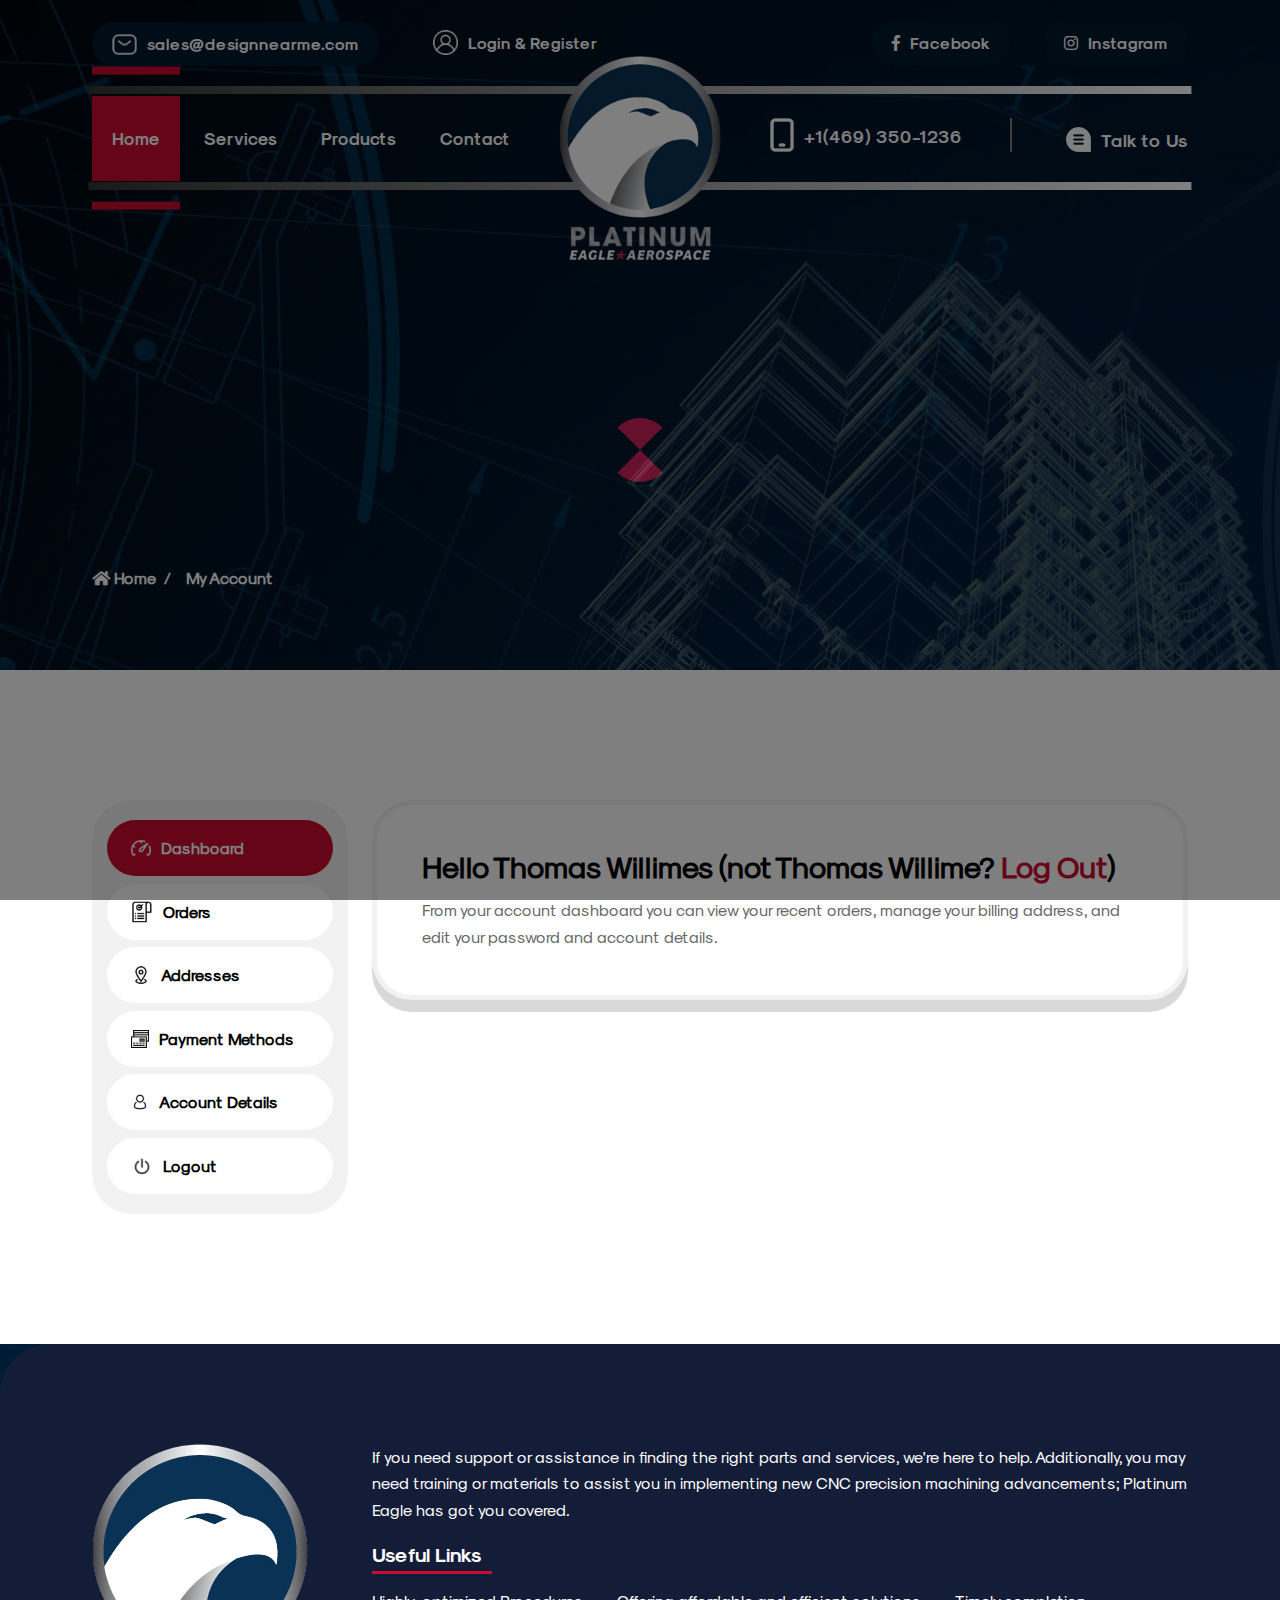
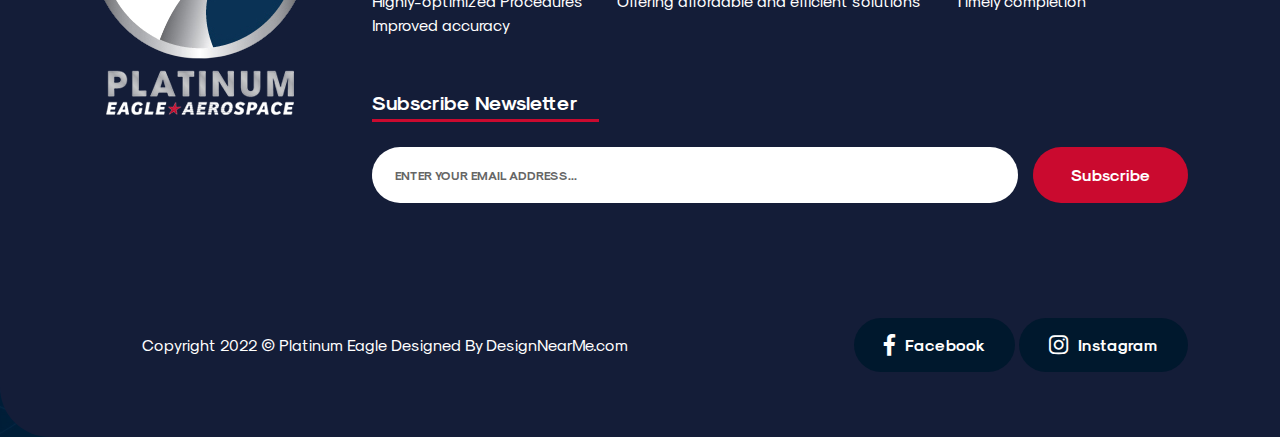
==== account.html @ 2a381a74 "account page done" ====
<!DOCTYPE html>
<html lang="en">
<head>

	<meta charset="utf-8">
	<meta name="viewport" content="width=device-width, initial-scale=1">
	<link rel="shortcut icon" type="image/x-icon" href="assets/img/favicon.jpg">
	<!-- Title  -->
	<title>My Account</title>
	
	<!-- ALL CSS FILE HERE -->
	<link rel="stylesheet" href="assets/css/bootstrap.min.css">
	<link rel="stylesheet" href="assets/css/slick.css">
	<link rel="stylesheet" href="assets/css/font-awesome.min.css">
	<link rel="stylesheet" href="assets/css/nice-select.css">
	<link rel="stylesheet" href="assets/css/magnific-popup.css">
	<link rel="stylesheet" href="assets/css/preloader.css">
	<link rel="stylesheet" href="assets/css/spacing.css">
	<link rel="stylesheet" href="assets/css/style.css">
	<link rel="stylesheet" href="assets/css/responsive.css">

</head>
<body>

	<!-- PRELOADER -->
    <div class="preloader">
        <div class="lds-hourglass"></div>
    </div>
	<!-- PRELOADER END -->
 
	<!-- HEADER  -->
	<header class="header-area">

		<div class="header-top d-none d-lg-block">
			<div class="container">
				<div class="row align-items-center">
					<div class="col-lg-7">
						<div class="login-info">
							<a href="mailto:sales@designnearme.com"><img src="assets/img/icons/mail.png" alt=""> sales@designnearme.com</a>
							<a href="#" class="login-transparent"><img src="assets/img/icons/login.png" alt=""> Login & Register</a>
						</div>
					</div>
					<div class="col-lg-5">
						<div class="login-info text-end">
							<a href="#"><i class="fab fa-facebook-f"></i> Facebook</a>
							<a href="#"><i class="fab fa-instagram"></i> Instagram</a>
						</div>
					</div>
				</div>
			</div>
		</div>

		<div class="main-header">
			<div class="container">
				<div class="row align-items-center">
					<div class="col-lg-5 d-none d-lg-block">
						<div class="mainmenu">
							<ul>
								<li><a class="active" href="#">Home</a></li>
								<li><a href="#">Services</a></li>
								<li><a href="#">Products</a></li>
								<li><a href="#">Contact</a></li>
							</ul>
						</div>
					</div>
					<div class="col-lg-2">
						<div class="site-logo text-start text-lg-center">
							<a href="index.html"><img src="assets/img/logo/logo.png" alt=""></a>
						</div>
						<div class="navbar-toggle nav-bars">
							<div class="bar1"></div>
							<div class="bar2"></div>
							<div class="bar3"></div>
						</div>

						<!-- Sitebar-menu -->
						<div class="sidebar-menu-wrapper">
							
							<div class="sidebar-menu">
								<ul>
									<li><a href="#">Home</a></li>
									<li><a href="#">Services</a></li>
									<li><a href="#">Products</a></li>
									<li><a href="#">Contact</a></li>
								</ul>
								<div class="fint-btn mt-30">
									<a href="#">Login & Register</a>
									<a href="#">Talk to Us</a>
								</div>
							</div>
							<div class="sidebar-address">
								<div class="sidebar-social-link">
									<a href="#"><i class="fab fa-facebook-f"></i></a>
									<a href="#"><i class="fab fa-instagram"></i></a>
								</div>
								<div class="sidebar-copyright">
									Copyright 2022 © Platinum Eagle <a href="#">Created by DesignNearMe.com</a>
								</div>
							</div>
						</div>

					</div>
					<div class="col-lg-5 d-none d-lg-block">
						<div class="header-btn text-end">
							<a href="tel:+1(469) 350-1236"><img src="assets/img/icons/phone.png" alt=""> +1(469) 350-1236</a>
							<a href="#"><img src="assets/img/icons/chat.png" alt=""> Talk to Us</a>
						</div>
					</div>
				</div>
			</div>
		</div>

	</header>
	<!-- HEADER end -->

	<main class="main">

		<!-- PAGE TITLE  -->
		<section class="page-title-area bg-attachment position-relative d-flex align-items-end" style="background-image: url('./assets/img/page-title/bg.jpg');">
			<div class="section-overlay"></div>
			<div class="container">
				<div class="row align-items-center">
					<div class="col-md-6 col-lg-5">
						<div class="section-content white-content mb-80">
							<h2 class="mb-20 d-none">Thank You</h2>
							<div class="breadcrumb-wrapp d-flex align-items-center content-white fz-20 font-bold">
								<a href="#"><i class="fas fa-home"></i> Home</a>
								<a href="#">My Account</a>
							</div>
						</div>
					</div>
				</div>
			</div>
		</section>
		<!-- PAGE TITLE end -->

		<!-- ACCOUNT-AREA  -->
		<section class="account-area pt-130 pb-130 pt-md-80 pb-md-80 pt-xs-60 pb-xs-60">
			<div class="container">
				<div class="row">
					<div class="col-xl-3 col-lg-4">
						<div class="account-tab-links d-flex flex-column">
							<div class="account-tab-link active">
								<img src="./assets/img/icons/my-account/dashboard.svg"> Dashboard
							</div>
							<div class="account-tab-link">
								<img src="./assets/img/icons/my-account/order.svg"> Orders
							</div>
							<div class="account-tab-link">
								<img src="./assets/img/icons/my-account/location.svg"> Addresses</div>
							<div class="account-tab-link">
								<img src="./assets/img/icons/my-account/credit-card.svg"> Payment Methods
							</div>
							<div class="account-tab-link">
								<img src="./assets/img/icons/my-account/user.svg"> Account Details
							</div>
							<div class="account-tab-link">
								<img src="./assets/img/icons/my-account/power.svg"> Logout
							</div>
						</div>
					</div>
					<div class="col-xl-9 col-lg-8">
						<div class="account-tabs border-shape position-relative mt-xs-30 mt-md-30">

							<!-- Dashboard  -->
							<div class="account-tab active">
								<div class="account-dashboard">
									<h3 class="font-regular">Hello Thomas Willimes (not Thomas Willime? <a href="#" class="font-bold text-theme">Log Out</a>)</h3>
									<p>From your account dashboard you can view your recent orders, manage your billing address, and edit your password and account details.</p>
								</div>
							</div>

							<!-- Order  -->
							<div class="account-tab">
								<div class="account-order">
									<table>
										<thead>
											<tr>
												<th>Order</th>
												<th>Date</th>
												<th>Status</th>
												<th>Total</th>
											</tr>
										</thead>
										<tbody>

											<!-- single item  -->
											<tr>
												<td>#8154</td>
												<td>December 23, 2023</td>
												<td style="color: #94CF58; text-decoration: underline">Completed</td>
												<td class="d-flex flex-column flex-md-row justify-content-end justify-content-md-between ">
													<span>$100,00 for 1 item</span>
													<div class="order-action mt-xs-10">
														<a href="#">View</a>
													</div>
												</td>
											</tr>
											<!-- single item  -->
											<tr>
												<td>#8154</td>
												<td>December 23, 2023</td>
												<td style="color: #94CF58; text-decoration: underline">Completed</td>
												<td class="d-flex flex-column flex-md-row justify-content-end justify-content-md-between ">
													<span>$100,00 for 1 item</span>
													<div class="order-action mt-xs-10">
														<a href="#">View</a>
													</div>
												</td>
											</tr>

											<!-- single item  -->
											<tr>
												<td>#8154</td>
												<td>December 23, 2023</td>
												<td style="color: #CA0A2F; text-decoration: underline">Failed</td>
												<td class="d-flex flex-column flex-md-row justify-content-end justify-content-md-between ">
													<span>$100,00 for 1 item</span>
													<div class="order-action mt-xs-10">
														<a href="#">Pay</a>
														<a href="#">View</a>
														<a href="#">Cancel</a>
													</div>
												</td>
											</tr>

											<!-- single item  -->
											<tr>
												<td>#8154</td>
												<td>December 23, 2023</td>
												<td style="color: #94CF58; text-decoration: underline">Completed</td>
												<td class="d-flex flex-column flex-md-row justify-content-end justify-content-md-between ">
													<span>$100,00 for 1 item</span>
													<div class="order-action mt-xs-10">
														<a href="#">View</a>
													</div>
												</td>
											</tr>

											<!-- single item  -->
											<tr>
												<td>#8154</td>
												<td>December 23, 2023</td>
												<td style="color: #94CF58; text-decoration: underline">Completed</td>
												<td class="d-flex flex-column flex-md-row justify-content-end justify-content-md-between ">
													<span>$100,00 for 1 item</span>
													<div class="order-action mt-xs-10">
														<a href="#">View</a>
													</div>
												</td>
											</tr>

											<!-- single item  -->
											<tr>
												<td>#8154</td>
												<td>December 23, 2023</td>
												<td style="color: #94CF58; text-decoration: underline">Completed</td>
												<td class="d-flex flex-column flex-md-row justify-content-end justify-content-md-between ">
													<span>$100,00 for 1 item</span>
													<div class="order-action mt-xs-10">
														<a href="#">View</a>
													</div>
												</td>
											</tr>

											<!-- single item  -->
											<tr>
												<td>#8154</td>
												<td>December 23, 2023</td>
												<td style="color: #94CF58; text-decoration: underline">Completed</td>
												<td class="d-flex flex-column flex-md-row justify-content-end justify-content-md-between ">
													<span>$100,00 for 1 item</span>
													<div class="order-action mt-xs-10">
														<a href="#">View</a>
													</div>
												</td>
											</tr>

										</tbody>
									</table>
								</div>
							</div>

							<!-- Address  -->
							<div class="account-tab">
								<p class="mb-20">The following addresses will be used on the checkout pageby default.</p>
								<div class="row">
									<div class="col-md-6">
										<div class="account-address">
											<h4 class="d-flex justify-content-between align-items-center mb-0">
												Billing Address
												<a href="#"><img src="./assets/img/icons/my-account/write.svg"></a>
											</h4>
											<div class="address-input">
												<input type="text" placeholder="Company Name">
												<input type="text" placeholder="Email Address">
												<input type="text" placeholder="Street Name">
												<input type="text" placeholder="City">
												<input type="text" placeholder="Zip Code">
											</div>
										</div>
									</div>
									<div class="col-md-6">
										<div class="account-address mt-xs-20">
											<h4 class="d-flex justify-content-between align-items-center mb-0">
												Shipping Address
												<a href="#"><img src="./assets/img/icons/my-account/write.svg"></a>
											</h4>
											<div class="address-input">
												<input type="text" placeholder="Company Name">
												<input type="text" placeholder="Email Address">
												<input type="text" placeholder="Street Name">
												<input type="text" placeholder="City">
												<input type="text" placeholder="Zip Code">
											</div>
										</div>
									</div>
								</div>
							</div>

							<!-- Payment Method  -->
							<div class="account-tab">
								<div class="account-methods">

									<!-- cart item  -->
									<div class="cart-item d-md-flex justify-content-between align-items-center">
										<div class="cart-left d-flex flex-1">
											<div class="d-flex gap-3">
												<img src="./assets/img/account/visa.png">
												<h5 class="font-regular mb-0">Paypal <span>Visa Ending in 1111</span></h5>
											</div>
											<div class="expired">
												<h5 class="font-regular mb-0">11/12 <span>card expired</span></h5>
											</div>
										</div>
										<div class="cart-right">
											<a href="#" class="cart-btn">Deleted</a>
										</div>
									</div>

									<!-- cart item  -->
									<div class="cart-item d-md-flex justify-content-between align-items-center">
										<div class="cart-left d-flex flex-1">
											<div class="d-flex gap-3">
												<img src="./assets/img/account/paypal.png">
												<h5 class="font-regular mb-0">Paypal <span>Visa Ending in 1111</span></h5>
											</div>
											<div class="expired">
												<h5 class="font-regular mb-0">11/12 <span>card expired</span></h5>
											</div>
										</div>
										<div class="cart-right">
											<a href="#" class="cart-btn cart-default">Make it Default</a>
										</div>
									</div>
									<a href="#" class="cart-btn mt-10">Add Payment Method</a>
								</div>
							</div>

							<!-- Account Details  -->
							<div class="account-tab">
								<div class="account-details">
									<h2 class="fz-40 mb-30 mb-xs-20">Account Details</h2>

									<h4 class="mb-20">Personal Information</h4>
									<div class="row">
										<div class="col-md-6">
											<div class="input-item">
												<label>First Name</label>
												<input type="text">
											</div>
										</div>
										<div class="col-md-6">
											<div class="input-item mt-xs-20">
												<label>Last Name</label>
												<input type="text">
											</div>
										</div>
										<div class="col-md-6">
											<div class="input-item mt-20">
												<label>Email Address</label>
												<input type="email">
											</div>
										</div>
										<div class="col-md-6">
											<div class="input-item mt-20">
												<label>Phone No</label>
												<input type="text">
											</div>
										</div>
									</div>

									<h4 class="mb-20 mt-50 mt-xs-30">Password Change</h4>
									<div class="input-item">
										<label>Current password (leave blank to leave unchanged)</label>
										<input type="password">
									</div>
									<div class="row">
										<div class="col-md-6">
											<div class="input-item mt-20">
												<label>New password (leave blank to leave unchanged)</label>
												<input type="password">
											</div>
										</div>
										<div class="col-md-6">
											<div class="input-item mt-20">
												<label>Confirm password</label>
												<input type="password">
											</div>
										</div>
									</div>

									<button class="cart-btn mt-30" type="submit">Save Change</button>

								</div>
							</div>

							<!-- Logout  -->
							<div class="account-tab">
								<div class="account-logout">
									Logout
								</div>
							</div>
						</div>
					</div>
				</div>
			</div>
		</section>
		<!-- ACCOUNT-AREA end -->

	</main>

	<!-- FOOTER  -->
	<footer class="footer bg-attachment p-relative pb-50" style="background-image: url('assets/img/footer/bg.jpg');">
		<div class="container">
			<div class="row pt-100 pb-100 pt-xs-60 pb-xs-60 pt-md-60 pb-md-60">
				<div class="col-md-3">
					<div class="footer-logo mb-xs-30 text-center text-md-start">
						<a href="index.html"><img src="assets/img/logo/logo.png" alt=""></a>
					</div>
				</div>
				<div class="col-md-9">
					<div class="footer-content text-center text-md-start">
						<p>If you need support or assistance in finding the right parts and services, we're here to help. Additionally, you may need training or materials to assist you in implementing new CNC precision machining advancements; Platinum Eagle has got you covered.</p>

						<h4 class="mb-20">Useful Links</h4>
						<ul class="mb-50 mb-xs-30 mb-md-30">
							<li><a href="#">Highly-optimized Procedures</a></li>
							<li><a href="#">Offering affordable and efficient solutions</a></li>
							<li><a href="#">Timely completion</a></li>
							<li><a href="#">Improved accuracy</a></li>
						</ul>

						<h4 class="mb-30">Subscribe Newsletter</h4>
						<div class="footer-newsletter">
							<input type="email" placeholder="Enter Your Email Address...">
							<button type="submit">Subscribe</button>
						</div>

					</div>
				</div>
			</div>

			<div class="row">
				<div class="col-md-12">
					<div class="footer-copyright p-relative d-flex align-items-center justify-content-between text-center text-md-start">
						<div class="copyright">Copyright 2022 © Platinum Eagle Designed By <a href="#">DesignNearMe.com</a></div>
						<div class="social-links">
							<a href="#"><i class="fab fa-facebook-f"></i> Facebook</a>
							<a href="#"><i class="fab fa-instagram"></i> Instagram</a>
						</div>
					</div>
				</div>
			</div>
		</div>
	</footer>
	<!-- FOOTER end -->


	<!-- ALL JQUERY FILE HERE -->
	<script src="assets/js/jquery-1.12.4.min.js"></script>
	<script src="assets/js/popper.min.js"></script>
	<script src="assets/js/bootstrap.min.js"></script>
	<script src="assets/js/slick.min.js"></script>
	<script src="assets/js/magnific-popup.min.js"></script>
	<script src="assets/js/nice-select.min.js"></script>
	<script src="assets/js/skrollr.min.js"></script>
	<script src="assets/js/main.js"></script>

</body>
</html>
---- assets/css/nice-select.css ----
.nice-select {
  -webkit-tap-highlight-color: transparent;
  background-color: #fff;
  border-radius: 5px;
  border: solid 1px #e8e8e8;
  box-sizing: border-box;
  clear: both;
  cursor: pointer;
  display: block;
  float: left;
  font-family: inherit;
  font-size: 14px;
  font-weight: normal;
  height: 42px;
  line-height: 40px;
  outline: none;
  padding-left: 18px;
  padding-right: 30px;
  position: relative;
  text-align: left !important;
  -webkit-transition: all 0.2s ease-in-out;
  transition: all 0.2s ease-in-out;
  -webkit-user-select: none;
     -moz-user-select: none;
      -ms-user-select: none;
          user-select: none;
  white-space: nowrap;
  width: auto; }
  .nice-select:hover {
    border-color: #dbdbdb; }
  .nice-select:active, .nice-select.open, .nice-select:focus {
    border-color: #999; }
  .nice-select:after {
    border-bottom: 2px solid #999;
    border-right: 2px solid #999;
    content: '';
    display: block;
    height: 5px;
    margin-top: -4px;
    pointer-events: none;
    position: absolute;
    right: 12px;
    top: 50%;
    -webkit-transform-origin: 66% 66%;
        -ms-transform-origin: 66% 66%;
            transform-origin: 66% 66%;
    -webkit-transform: rotate(45deg);
        -ms-transform: rotate(45deg);
            transform: rotate(45deg);
    -webkit-transition: all 0.15s ease-in-out;
    transition: all 0.15s ease-in-out;
    width: 5px; }
  .nice-select.open:after {
    -webkit-transform: rotate(-135deg);
        -ms-transform: rotate(-135deg);
            transform: rotate(-135deg); }
  .nice-select.open .list {
    opacity: 1;
    pointer-events: auto;
    -webkit-transform: scale(1) translateY(0);
        -ms-transform: scale(1) translateY(0);
            transform: scale(1) translateY(0); }
  .nice-select.disabled {
    border-color: #ededed;
    color: #999;
    pointer-events: none; }
    .nice-select.disabled:after {
      border-color: #cccccc; }
  .nice-select.wide {
    width: 100%; }
    .nice-select.wide .list {
      left: 0 !important;
      right: 0 !important; }
  .nice-select.right {
    float: right; }
    .nice-select.right .list {
      left: auto;
      right: 0; }
  .nice-select.small {
    font-size: 12px;
    height: 36px;
    line-height: 34px; }
    .nice-select.small:after {
      height: 4px;
      width: 4px; }
    .nice-select.small .option {
      line-height: 34px;
      min-height: 34px; }
  .nice-select .list {
    background-color: #fff;
    border-radius: 5px;
    box-shadow: 0 0 0 1px rgba(68, 68, 68, 0.11);
    box-sizing: border-box;
    margin-top: 4px;
    opacity: 0;
    overflow: hidden;
    padding: 0;
    pointer-events: none;
    position: absolute;
    top: 100%;
    left: 0;
    -webkit-transform-origin: 50% 0;
        -ms-transform-origin: 50% 0;
            transform-origin: 50% 0;
    -webkit-transform: scale(0.75) translateY(-21px);
        -ms-transform: scale(0.75) translateY(-21px);
            transform: scale(0.75) translateY(-21px);
    -webkit-transition: all 0.2s cubic-bezier(0.5, 0, 0, 1.25), opacity 0.15s ease-out;
    transition: all 0.2s cubic-bezier(0.5, 0, 0, 1.25), opacity 0.15s ease-out;
    z-index: 9; }
    .nice-select .list:hover .option:not(:hover) {
      background-color: transparent !important; }
  .nice-select .option {
    cursor: pointer;
    font-weight: 400;
    line-height: 40px;
    list-style: none;
    min-height: 40px;
    outline: none;
    padding-left: 18px;
    padding-right: 29px;
    text-align: left;
    -webkit-transition: all 0.2s;
    transition: all 0.2s; }
    .nice-select .option:hover, .nice-select .option.focus, .nice-select .option.selected.focus {
      background-color: #f6f6f6; }
    .nice-select .option.selected {
      font-weight: bold; }
    .nice-select .option.disabled {
      background-color: transparent;
      color: #999;
      cursor: default; }

.no-csspointerevents .nice-select .list {
  display: none; }

.no-csspointerevents .nice-select.open .list {
  display: block; }
---- assets/css/preloader.css ----
.preloader {
    position: fixed;
    width: 100%;
    height: 100%;
    background: #000000;
    display: flex;
    align-items: center;
    justify-content: center;
    z-index: 999999;
}
.lds-hourglass {
    display: inline-block;
    position: relative;
    width: 80px;
    height: 80px;
}
.lds-hourglass:after {
    content: " ";
    display: block;
    border-radius: 50%;
    width: 0;
    height: 0;
    margin: 8px;
    box-sizing: border-box;
    border: 32px solid var(--theme-color);
    border-color: var(--theme-color) transparent var(--theme-color) transparent;
    animation: lds-hourglass 1.2s infinite;
}
@keyframes lds-hourglass {
    0% {
        transform: rotate(0);
        animation-timing-function: cubic-bezier(0.55, 0.055, 0.675, 0.19);
    }
    50% {
        transform: rotate(900deg);
        animation-timing-function: cubic-bezier(0.215, 0.61, 0.355, 1);
    }
    100% {
        transform: rotate(1800deg);
    }
}
---- assets/css/spacing.css ----
.mt-5 {margin-top: 5px;}.mt-10 {margin-top: 10px;}.mt-15 {margin-top: 15px;}.mt-20 {margin-top: 20px;}.mt-25 {margin-top: 25px;}.mt-30 {margin-top: 30px;}.mt-35 {margin-top: 35px;}.mt-40 {margin-top: 40px;}.mt-45 {margin-top: 45px;}.mt-50 {margin-top: 50px;}.mt-55 {margin-top: 55px;}.mt-60 {margin-top: 60px;}.mt-65 {margin-top: 65px;}.mt-70 {margin-top: 70px;}.mt-75 {margin-top: 75px;}.mt-80 {margin-top: 80px;}.mt-85 {margin-top: 85px;}.mt-90 {margin-top: 90px;}.mt-95 {margin-top: 95px;}.mt-100 {margin-top: 100px;}.mt-105 {margin-top: 105px;}.mt-110 {margin-top: 110px;}.mt-115 {margin-top: 115px;}.mt-120 {margin-top: 120px;}.mt-125 {margin-top: 125px;}.mt-130 {margin-top: 130px;}.mt-135 {margin-top: 135px;}.mt-140 {margin-top: 140px;}.mt-145 {margin-top: 145px;}.mt-150 {margin-top: 150px;}.mt-155 {margin-top: 155px;}.mt-160 {margin-top: 160px;}.mt-165 {margin-top: 165px;}.mt-170 {margin-top: 170px;}.mt-175 {margin-top: 175px;}.mt-180 {margin-top: 180px;}.mt-185 {margin-top: 185px;}.mt-190 {margin-top: 190px;}.mt-195 {margin-top: 195px;}.mt-200 {margin-top: 200px;}.mt--10 {margin-top: -10px;}.mt--20 {margin-top: -20px;}.mt--30 {margin-top: -30px;}.mt--40 {margin-top: -40px;}.mt--50 {margin-top: -50px;}.mt--60 {margin-top: -60px;}.mt--70 {margin-top: -70px;}.mt--80 {margin-top: -80px;}.mt--90 {margin-top: -90px;}.mt--100 {margin-top: -100px;}.mt--110 {margin-top: -110px;}.mt--120 {margin-top: -120px;}.mt--130 {margin-top: -130px;}.mt--140 {margin-top: -140px;}.mt--150 {margin-top: -150px;}.mt--160 {margin-top: -160px;}.mt--170 {margin-top: -170px;}.mt--180 {margin-top: -180px;}.mt--190 {margin-top: -190px;}.mt--200 {margin-top: -200px;}.mb-5 {margin-bottom: 5px;}.mb-10 {margin-bottom: 10px;}.mb-15 {margin-bottom: 15px;}.mb-20 {margin-bottom: 20px;}.mb-25 {margin-bottom: 25px;}.mb-30 {margin-bottom: 30px;}.mb-35 {margin-bottom: 35px;}.mb-40 {margin-bottom: 40px;}.mb-45 {margin-bottom: 45px;}.mb-50 {margin-bottom: 50px;}.mb-55 {margin-bottom: 55px;}.mb-60 {margin-bottom: 60px;}.mb-65 {margin-bottom: 65px;}.mb-70 {margin-bottom: 70px;}.mb-75 {margin-bottom: 75px;}.mb-80 {margin-bottom: 80px;}.mb-85 {margin-bottom: 85px;}.mb-90 {margin-bottom: 90px;}.mb-95 {margin-bottom: 95px;}.mb-100 {margin-bottom: 100px;}.mb-105 {margin-bottom: 105px;}.mb-110 {margin-bottom: 110px;}.mb-115 {margin-bottom: 115px;}.mb-120 {margin-bottom: 120px;}.mb-125 {margin-bottom: 125px;}.mb-130 {margin-bottom: 130px;}.mb-135 {margin-bottom: 135px;}.mb-140 {margin-bottom: 140px;}.mb-145 {margin-bottom: 145px;}.mb-150 {margin-bottom: 150px;}.mb-155 {margin-bottom: 155px;}.mb-160 {margin-bottom: 160px;}.mb-165 {margin-bottom: 165px;}.mb-170 {margin-bottom: 170px;}.mb-175 {margin-bottom: 175px;}.mb-180 {margin-bottom: 180px;}.mb-185 {margin-bottom: 185px;}.mb-190 {margin-bottom: 190px;}.mb-195 {margin-bottom: 195px;}.mb-200 {margin-bottom: 200px;}.mb--10 {margin-bottom: -10px;}.mb--20 {margin-bottom: -20px;}.mb--30 {margin-bottom: -30px;}.mb--40 {margin-bottom: -40px;}.mb--50 {margin-bottom: -50px;}.mb--60 {margin-bottom: -60px;}.mb--70 {margin-bottom: -70px;}.mb--80 {margin-bottom: -80px;}.mb--90 {margin-bottom: -90px;}.mb--100 {margin-bottom: -100px;}.mb--110 {margin-bottom: -110px;}.mb--120 {margin-bottom: -120px;}.mb--130 {margin-bottom: -130px;}.mb--140 {margin-bottom: -140px;}.mb--150 {margin-bottom: -150px;}.mb--160 {margin-bottom: -160px;}.mb--170 {margin-bottom: -170px;}.mb--180 {margin-bottom: -180px;}.mb--190 {margin-bottom: -190px;}.mb--200 {margin-bottom: -200px;}.ml-10 {margin-left: 10px;}.ml-20 {margin-left: 20px;}.ml-30 {margin-left: 30px;}.ml-40 {margin-left: 40px;}.ml-50 {margin-left: 50px;}.ml-60 {margin-left: 60px;}.ml-70 {margin-left: 70px;}.ml-80 {margin-left: 80px;}.ml-90 {margin-left: 90px;}.ml-100 {margin-left: 100px;}.ml-110 {margin-left: 110px;}.ml-120 {margin-left: 120px;}.ml-130 {margin-left: 130px;}.ml-140 {margin-left: 140px;}.ml-150 {margin-left: 150px;}.ml-160 {margin-left: 160px;}.ml-170 {margin-left: 170px;}.ml-180 {margin-left: 180px;}.ml-190 {margin-left: 190px;}.ml-200 {margin-left: 200px;}.mr-10 {margin-right: 10px;}.mr-20 {margin-right: 20px;}.mr-30 {margin-right: 30px;}.mr-40 {margin-right: 40px;}.mr-50 {margin-right: 50px;}.mr-60 {margin-right: 60px;}.mr-70 {margin-right: 70px;}.mr-80 {margin-right: 80px;}.mr-90 {margin-right: 90px;}.mr-100 {margin-right: 100px;}.mr-110 {margin-right: 110px;}.mr-120 {margin-right: 120px;}.mr-130 {margin-right: 130px;}.mr-140 {margin-right: 140px;}.mr-150 {margin-right: 150px;}.mr-160 {margin-right: 160px;}.mr-170 {margin-right: 170px;}.mr-180 {margin-right: 180px;}.mr-190 {margin-right: 190px;}.mr-200 {margin-right: 200px;}@media (min-width: 992px) and (max-width: 1200px) {.mt-lg-10 {margin-top: 10px;}.mt-lg-20 {margin-top: 20px;}.mt-lg-30 {margin-top: 30px;}.mt-lg-40 {margin-top: 40px;}.mt-lg-50 {margin-top: 50px;}.mt-lg-60 {margin-top: 60px;}.mt-lg-70 {margin-top: 70px;}.mt-lg-80 {margin-top: 80px;}.mt-lg-90 {margin-top: 90px;}.mt-lg-100 {margin-top: 100px;}.mt-lg-110 {margin-top: 110px;}.mt-lg-120 {margin-top: 120px;}.mt-lg-130 {margin-top: 130px;}.mt-lg-140 {margin-top: 140px;}.mt-lg-150 {margin-top: 150px;}.mt-lg-160 {margin-top: 160px;}.mt-lg-170 {margin-top: 170px;}.mt-lg-180 {margin-top: 180px;}.mt-lg-190 {margin-top: 190px;}.mt-lg-200 {margin-top: 200px;}.mb-lg-10 {margin-bottom: 10px;}.mb-lg-20 {margin-bottom: 20px;}.mb-lg-30 {margin-bottom: 30px;}.mb-lg-40 {margin-bottom: 40px;}.mb-lg-50 {margin-bottom: 50px;}.mb-lg-60 {margin-bottom: 60px;}.mb-lg-70 {margin-bottom: 70px;}.mb-lg-80 {margin-bottom: 80px;}.mb-lg-90 {margin-bottom: 90px;}.mb-lg-100 {margin-bottom: 100px;}.mb-lg-110 {margin-bottom: 110px;}.mb-lg-120 {margin-bottom: 120px;}.mb-lg-130 {margin-bottom: 130px;}.mb-lg-140 {margin-bottom: 140px;}.mb-lg-150 {margin-bottom: 150px;}.mb-lg-160 {margin-bottom: 160px;}.mb-lg-170 {margin-bottom: 170px;}.mb-lg-180 {margin-bottom: 180px;}.mb-lg-190 {margin-bottom: 190px;}.mb-lg-200 {margin-bottom: 200px;}.ml-lg-10 {margin-left: 10px;}.ml-lg-20 {margin-left: 20px;}.ml-lg-30 {margin-left: 30px;}.ml-lg-40 {margin-left: 40px;}.ml-lg-50 {margin-left: 50px;}.ml-lg-60 {margin-left: 60px;}.ml-lg-70 {margin-left: 70px;}.ml-lg-80 {margin-left: 80px;}.ml-lg-90 {margin-left: 90px;}.ml-lg-100 {margin-left: 100px;}.ml-lg-110 {margin-left: 110px;}.ml-lg-120 {margin-left: 120px;}.ml-lg-130 {margin-left: 130px;}.ml-lg-140 {margin-left: 140px;}.ml-lg-150 {margin-left: 150px;}.ml-lg-160 {margin-left: 160px;}.ml-lg-170 {margin-left: 170px;}.ml-lg-180 {margin-left: 180px;}.ml-lg-190 {margin-left: 190px;}.ml-lg-200 {margin-left: 200px;}.mr-lg-10 {margin-right: 10px;}.mr-lg-20 {margin-right: 20px;}.mr-lg-30 {margin-right: 30px;}.mr-lg-40 {margin-right: 40px;}.mr-lg-50 {margin-right: 50px;}.mr-lg-60 {margin-right: 60px;}.mr-lg-70 {margin-right: 70px;}.mr-lg-80 {margin-right: 80px;}.mr-lg-90 {margin-right: 90px;}.mr-lg-100 {margin-right: 100px;}.mr-lg-110 {margin-right: 110px;}.mr-lg-120 {margin-right: 120px;}.mr-lg-130 {margin-right: 130px;}.mr-lg-140 {margin-right: 140px;}.mr-lg-150 {margin-right: 150px;}.mr-lg-160 {margin-right: 160px;}.mr-lg-170 {margin-right: 170px;}.mr-lg-180 {margin-right: 180px;}.mr-lg-190 {margin-right: 190px;}.mr-lg-200 {margin-right: 200px;}.mt-lg--10 {margin-top: -10px;}.mt-lg--20 {margin-top: -20px;}.mt-lg--30 {margin-top: -30px;}.mt-lg--40 {margin-top: -40px;}.mt-lg--50 {margin-top: -50px;}.mt-lg--60 {margin-top: -60px;}.mt-lg--70 {margin-top: -70px;}.mt-lg--80 {margin-top: -80px;}.mt-lg--90 {margin-top: -90px;}.mt-lg--100 {margin-top: -100px;}.mt-lg--110 {margin-top: -110px;}.mt-lg--120 {margin-top: -120px;}.mt-lg--130 {margin-top: -130px;}.mt-lg--140 {margin-top: -140px;}.mt-lg--150 {margin-top: -150px;}.mt-lg--160 {margin-top: -160px;}.mt-lg--170 {margin-top: -170px;}.mt-lg--180 {margin-top: -180px;}.mt-lg--190 {margin-top: -190px;}.mt-lg--200 {margin-top: -200px;}.mb-lg--10 {margin-bottom: -10px;}.mb-lg--20 {margin-bottom: -20px;}.mb-lg--30 {margin-bottom: -30px;}.mb-lg--40 {margin-bottom: -40px;}.mb-lg--50 {margin-bottom: -50px;}.mb-lg--60 {margin-bottom: -60px;}.mb-lg--70 {margin-bottom: -70px;}.mb-lg--80 {margin-bottom: -80px;}.mb-lg--90 {margin-bottom: -90px;}.mb-lg--100 {margin-bottom: -100px;}.mb-lg--110 {margin-bottom: -110px;}.mb-lg--120 {margin-bottom: -120px;}.mb-lg--130 {margin-bottom: -130px;}.mb-lg--140 {margin-bottom: -140px;}.mb-lg--150 {margin-bottom: -150px;}.mb-lg--160 {margin-bottom: -160px;}.mb-lg--170 {margin-bottom: -170px;}.mb-lg--180 {margin-bottom: -180px;}.mb-lg--190 {margin-bottom: -190px;}.mb-lg--200 {margin-bottom: -200px;}}@media (min-width: 768px) and (max-width: 991px) {.mt-md-10 {margin-top: 10px;}.mt-md-20 {margin-top: 20px;}.mt-md-30 {margin-top: 30px;}.mt-md-40 {margin-top: 40px;}.mt-md-50 {margin-top: 50px;}.mt-md-60 {margin-top: 60px;}.mt-md-70 {margin-top: 70px;}.mt-md-80 {margin-top: 80px;}.mt-md-90 {margin-top: 90px;}.mt-md-100 {margin-top: 100px;}.mt-md-110 {margin-top: 110px;}.mt-md-120 {margin-top: 120px;}.mt-md-130 {margin-top: 130px;}.mt-md-140 {margin-top: 140px;}.mt-md-150 {margin-top: 150px;}.mt-md-160 {margin-top: 160px;}.mt-md-170 {margin-top: 170px;}.mt-md-180 {margin-top: 180px;}.mt-md-190 {margin-top: 190px;}.mt-md-200 {margin-top: 200px;}.mb-md-10 {margin-bottom: 10px;}.mb-md-20 {margin-bottom: 20px;}.mb-md-30 {margin-bottom: 30px;}.mb-md-40 {margin-bottom: 40px;}.mb-md-50 {margin-bottom: 50px;}.mb-md-60 {margin-bottom: 60px;}.mb-md-70 {margin-bottom: 70px;}.mb-md-80 {margin-bottom: 80px;}.mb-md-90 {margin-bottom: 90px;}.mb-md-100 {margin-bottom: 100px;}.mb-md-110 {margin-bottom: 110px;}.mb-md-120 {margin-bottom: 120px;}.mb-md-130 {margin-bottom: 130px;}.mb-md-140 {margin-bottom: 140px;}.mb-md-150 {margin-bottom: 150px;}.mb-md-160 {margin-bottom: 160px;}.mb-md-170 {margin-bottom: 170px;}.mb-md-180 {margin-bottom: 180px;}.mb-md-190 {margin-bottom: 190px;}.mb-md-200 {margin-bottom: 200px;}.ml-md-10 {margin-left: 10px;}.ml-md-20 {margin-left: 20px;}.ml-md-30 {margin-left: 30px;}.ml-md-40 {margin-left: 40px;}.ml-md-50 {margin-left: 50px;}.ml-md-60 {margin-left: 60px;}.ml-md-70 {margin-left: 70px;}.ml-md-80 {margin-left: 80px;}.ml-md-90 {margin-left: 90px;}.ml-md-100 {margin-left: 100px;}.ml-md-110 {margin-left: 110px;}.ml-md-120 {margin-left: 120px;}.ml-md-130 {margin-left: 130px;}.ml-md-140 {margin-left: 140px;}.ml-md-150 {margin-left: 150px;}.ml-md-160 {margin-left: 160px;}.ml-md-170 {margin-left: 170px;}.ml-md-180 {margin-left: 180px;}.ml-md-190 {margin-left: 190px;}.ml-md-200 {margin-left: 200px;}.mr-md-10 {margin-right: 10px;}.mr-md-20 {margin-right: 20px;}.mr-md-30 {margin-right: 30px;}.mr-md-40 {margin-right: 40px;}.mr-md-50 {margin-right: 50px;}.mr-md-60 {margin-right: 60px;}.mr-md-70 {margin-right: 70px;}.mr-md-80 {margin-right: 80px;}.mr-md-90 {margin-right: 90px;}.mr-md-100 {margin-right: 100px;}.mr-md-110 {margin-right: 110px;}.mr-md-120 {margin-right: 120px;}.mr-md-130 {margin-right: 130px;}.mr-md-140 {margin-right: 140px;}.mr-md-150 {margin-right: 150px;}.mr-md-160 {margin-right: 160px;}.mr-md-170 {margin-right: 170px;}.mr-md-180 {margin-right: 180px;}.mr-md-190 {margin-right: 190px;}.mr-md-200 {margin-right: 200px;}.mt-md--10 {margin-top: -10px;}.mt-md--20 {margin-top: -20px;}.mt-md--30 {margin-top: -30px;}.mt-md--40 {margin-top: -40px;}.mt-md--50 {margin-top: -50px;}.mt-md--60 {margin-top: -60px;}.mt-md--70 {margin-top: -70px;}.mt-md--80 {margin-top: -80px;}.mt-md--90 {margin-top: -90px;}.mt-md--100 {margin-top: -100px;}.mt-md--110 {margin-top: -110px;}.mt-md--120 {margin-top: -120px;}.mt-md--130 {margin-top: -130px;}.mt-md--140 {margin-top: -140px;}.mt-md--150 {margin-top: -150px;}.mt-md--160 {margin-top: -160px;}.mt-md--170 {margin-top: -170px;}.mt-md--180 {margin-top: -180px;}.mt-md--190 {margin-top: -190px;}.mt-md--200 {margin-top: -200px;}.mb-md--10 {margin-bottom: -10px;}.mb-md--20 {margin-bottom: -20px;}.mb-md--30 {margin-bottom: -30px;}.mb-md--40 {margin-bottom: -40px;}.mb-md--50 {margin-bottom: -50px;}.mb-md--60 {margin-bottom: -60px;}.mb-md--70 {margin-bottom: -70px;}.mb-md--80 {margin-bottom: -80px;}.mb-md--90 {margin-bottom: -90px;}.mb-md--100 {margin-bottom: -100px;}.mb-md--110 {margin-bottom: -110px;}.mb-md--120 {margin-bottom: -120px;}.mb-md--130 {margin-bottom: -130px;}.mb-md--140 {margin-bottom: -140px;}.mb-md--150 {margin-bottom: -150px;}.mb-md--160 {margin-bottom: -160px;}.mb-md--170 {margin-bottom: -170px;}.mb-md--180 {margin-bottom: -180px;}.mb-md--190 {margin-bottom: -190px;}.mb-md--200 {margin-bottom: -200px;}}@media (max-width: 767px) {.mt-xs-0 {margin-top: 0;}.mt-xs-15 {margin-bottom: 15px;}.mt-xs-10 {margin-top: 10px;}.mt-xs-20 {margin-top: 20px;}.mt-xs-30 {margin-top: 30px;}.mt-xs-40 {margin-top: 40px;}.mt-xs-50 {margin-top: 50px;}.mt-xs-60 {margin-top: 60px;}.mt-xs-70 {margin-top: 70px;}.mt-xs-80 {margin-top: 80px;}.mt-xs-90 {margin-top: 90px;}.mt-xs-100 {margin-top: 100px;}.mt-xs-110 {margin-top: 110px;}.mt-xs-120 {margin-top: 120px;}.mt-xs-130 {margin-top: 130px;}.mt-xs-140 {margin-top: 140px;}.mt-xs-150 {margin-top: 150px;}.mt-xs-160 {margin-top: 160px;}.mt-xs-170 {margin-top: 170px;}.mt-xs-180 {margin-top: 180px;}.mt-xs-190 {margin-top: 190px;}.mt-xs-200 {margin-top: 200px;}.mb-xs-0 {margin-bottom: 0;}.mb-xs-15 {margin-bottom: 15px;}.mb-xs-10 {margin-bottom: 10px;}.mb-xs-20 {margin-bottom: 20px;}.mb-xs-30 {margin-bottom: 30px;}.mb-xs-40 {margin-bottom: 40px;}.mb-xs-50 {margin-bottom: 50px;}.mb-xs-60 {margin-bottom: 60px;}.mb-xs-70 {margin-bottom: 70px;}.mb-xs-80 {margin-bottom: 80px;}.mb-xs-90 {margin-bottom: 90px;}.mb-xs-100 {margin-bottom: 100px;}.mb-xs-110 {margin-bottom: 110px;}.mb-xs-120 {margin-bottom: 120px;}.mb-xs-130 {margin-bottom: 130px;}.mb-xs-140 {margin-bottom: 140px;}.mb-xs-150 {margin-bottom: 150px;}.mb-xs-160 {margin-bottom: 160px;}.mb-xs-170 {margin-bottom: 170px;}.mb-xs-180 {margin-bottom: 180px;}.mb-xs-190 {margin-bottom: 190px;}.mb-xs-200 {margin-bottom: 200px;}.ml-xs-10 {margin-left: 10px;}.ml-xs-20 {margin-left: 20px;}.ml-xs-30 {margin-left: 30px;}.ml-xs-40 {margin-left: 40px;}.ml-xs-50 {margin-left: 50px;}.ml-xs-60 {margin-left: 60px;}.ml-xs-70 {margin-left: 70px;}.ml-xs-80 {margin-left: 80px;}.ml-xs-90 {margin-left: 90px;}.ml-xs-100 {margin-left: 100px;}.ml-xs-110 {margin-left: 110px;}.ml-xs-120 {margin-left: 120px;}.ml-xs-130 {margin-left: 130px;}.ml-xs-140 {margin-left: 140px;}.ml-xs-150 {margin-left: 150px;}.ml-xs-160 {margin-left: 160px;}.ml-xs-170 {margin-left: 170px;}.ml-xs-180 {margin-left: 180px;}.ml-xs-190 {margin-left: 190px;}.ml-xs-200 {margin-left: 200px;}.mr-xs-10 {margin-right: 10px;}.mr-xs-20 {margin-right: 20px;}.mr-xs-30 {margin-right: 30px;}.mr-xs-40 {margin-right: 40px;}.mr-xs-50 {margin-right: 50px;}.mr-xs-60 {margin-right: 60px;}.mr-xs-70 {margin-right: 70px;}.mr-xs-80 {margin-right: 80px;}.mr-xs-90 {margin-right: 90px;}.mr-xs-100 {margin-right: 100px;}.mr-xs-110 {margin-right: 110px;}.mr-xs-120 {margin-right: 120px;}.mr-xs-130 {margin-right: 130px;}.mr-xs-140 {margin-right: 140px;}.mr-xs-150 {margin-right: 150px;}.mr-xs-160 {margin-right: 160px;}.mr-xs-170 {margin-right: 170px;}.mr-xs-180 {margin-right: 180px;}.mr-xs-190 {margin-right: 190px;}.mr-xs-200 {margin-right: 200px;}.mt-xs--10 {margin-top: -10px;}.mt-xs--20 {margin-top: -20px;}.mt-xs--30 {margin-top: -30px;}.mt-xs--40 {margin-top: -40px;}.mt-xs--50 {margin-top: -50px;}.mt-xs--60 {margin-top: -60px;}.mt-xs--70 {margin-top: -70px;}.mt-xs--80 {margin-top: -80px;}.mt-xs--90 {margin-top: -90px;}.mt-xs--100 {margin-top: -100px;}.mt-xs--110 {margin-top: -110px;}.mt-xs--120 {margin-top: -120px;}.mt-xs--130 {margin-top: -130px;}.mt-xs--140 {margin-top: -140px;}.mt-xs--150 {margin-top: -150px;}.mt-xs--160 {margin-top: -160px;}.mt-xs--170 {margin-top: -170px;}.mt-xs--180 {margin-top: -180px;}.mt-xs--190 {margin-top: -190px;}.mt-xs--200 {margin-top: -200px;}.mb-xs--10 {margin-bottom: -10px;}.mb-xs--20 {margin-bottom: -20px;}.mb-xs--30 {margin-bottom: -30px;}.mb-xs--40 {margin-bottom: -40px;}.mb-xs--50 {margin-bottom: -50px;}.mb-xs--60 {margin-bottom: -60px;}.mb-xs--70 {margin-bottom: -70px;}.mb-xs--80 {margin-bottom: -80px;}.mb-xs--90 {margin-bottom: -90px;}.mb-xs--100 {margin-bottom: -100px;}.mb-xs--110 {margin-bottom: -110px;}.mb-xs--120 {margin-bottom: -120px;}.mb-xs--130 {margin-bottom: -130px;}.mb-xs--140 {margin-bottom: -140px;}.mb-xs--150 {margin-bottom: -150px;}.mb-xs--160 {margin-bottom: -160px;}.mb-xs--170 {margin-bottom: -170px;}.mb-xs--180 {margin-bottom: -180px;}.mb-xs--190 {margin-bottom: -190px;}.mb-xs--200 {margin-bottom: -200px;}}.pt-10 {padding-top: 10px;}.pt-20 {padding-top: 20px;}.pt-30 {padding-top: 30px;}.pt-40 {padding-top: 40px;}.pt-50 {padding-top: 50px;}.pt-60 {padding-top: 60px;}.pt-70 {padding-top: 70px;}.pt-80 {padding-top: 80px;}.pt-90 {padding-top: 90px;}.pt-100 {padding-top: 100px;}.pt-110 {padding-top: 110px;}.pt-120 {padding-top: 120px;}.pt-130 {padding-top: 130px;}.pt-140 {padding-top: 140px;}.pt-150 {padding-top: 150px;}.pt-160 {padding-top: 160px;}.pt-170 {padding-top: 170px;}.pt-180 {padding-top: 180px;}.pt-190 {padding-top: 190px;}.pt-200 {padding-top: 200px;}.pb-10 {padding-bottom: 10px;}.pb-20 {padding-bottom: 20px;}.pb-30 {padding-bottom: 30px;}.pb-40 {padding-bottom: 40px;}.pb-50 {padding-bottom: 50px;}.pb-60 {padding-bottom: 60px;}.pb-70 {padding-bottom: 70px;}.pb-80 {padding-bottom: 80px;}.pb-90 {padding-bottom: 90px;}.pb-100 {padding-bottom: 100px;}.pb-110 {padding-bottom: 110px;}.pb-120 {padding-bottom: 120px;}.pb-130 {padding-bottom: 130px;}.pb-140 {padding-bottom: 140px;}.pb-150 {padding-bottom: 150px;}.pb-160 {padding-bottom: 160px;}.pb-170 {padding-bottom: 170px;}.pb-180 {padding-bottom: 180px;}.pb-190 {padding-bottom: 190px;}.pb-200 {padding-bottom: 200px;}.pl-10 {padding-left: 10px;}.pl-20 {padding-left: 20px;}.pl-30 {padding-left: 30px;}.pl-40 {padding-left: 40px;}.pl-50 {padding-left: 50px;}.pl-60 {padding-left: 60px;}.pl-70 {padding-left: 70px;}.pl-80 {padding-left: 80px;}.pl-90 {padding-left: 90px;}.pl-100 {padding-left: 100px;}.pl-110 {padding-left: 110px;}.pl-120 {padding-left: 120px;}.pl-130 {padding-left: 130px;}.pl-140 {padding-left: 140px;}.pl-150 {padding-left: 150px;}.pl-160 {padding-left: 160px;}.pl-170 {padding-left: 170px;}.pl-180 {padding-left: 180px;}.pl-190 {padding-left: 190px;}.pl-200 {padding-left: 200px;}.pr-10 {padding-right: 10px;}.pr-20 {padding-right: 20px;}.pr-30 {padding-right: 30px;}.pr-40 {padding-right: 40px;}.pr-50 {padding-right: 50px;}.pr-60 {padding-right: 60px;}.pr-70 {padding-right: 70px;}.pr-80 {padding-right: 80px;}.pr-90 {padding-right: 90px;}.pr-100 {padding-right: 100px;}.pr-110 {padding-right: 110px;}.pr-120 {padding-right: 120px;}.pr-130 {padding-right: 130px;}.pr-140 {padding-right: 140px;}.pr-150 {padding-right: 150px;}.pr-160 {padding-right: 160px;}.pr-170 {padding-right: 170px;}.pr-180 {padding-right: 180px;}.pr-190 {padding-right: 190px;}.pr-200 {padding-right: 200px;}@media (min-width: 992px) and (max-width: 1200px) {.pt-lg-10 {padding-top: 10px;}.pt-lg-20 {padding-top: 20px;}.pt-lg-30 {padding-top: 30px;}.pt-lg-40 {padding-top: 40px;}.pt-lg-50 {padding-top: 50px;}.pt-lg-60 {padding-top: 60px;}.pt-lg-70 {padding-top: 70px;}.pt-lg-80 {padding-top: 80px;}.pt-lg-90 {padding-top: 90px;}.pt-lg-100 {padding-top: 100px;}.pt-lg-110 {padding-top: 110px;}.pt-lg-120 {padding-top: 120px;}.pt-lg-130 {padding-top: 130px;}.pt-lg-140 {padding-top: 140px;}.pt-lg-150 {padding-top: 150px;}.pt-lg-160 {padding-top: 160px;}.pt-lg-170 {padding-top: 170px;}.pt-lg-180 {padding-top: 180px;}.pt-lg-190 {padding-top: 190px;}.pt-lg-200 {padding-top: 200px;}.pb-lg-10 {padding-bottom: 10px;}.pb-lg-20 {padding-bottom: 20px;}.pb-lg-30 {padding-bottom: 30px;}.pb-lg-40 {padding-bottom: 40px;}.pb-lg-50 {padding-bottom: 50px;}.pb-lg-60 {padding-bottom: 60px;}.pb-lg-70 {padding-bottom: 70px;}.pb-lg-80 {padding-bottom: 80px;}.pb-lg-90 {padding-bottom: 90px;}.pb-lg-100 {padding-bottom: 100px;}.pb-lg-110 {padding-bottom: 110px;}.pb-lg-120 {padding-bottom: 120px;}.pb-lg-130 {padding-bottom: 130px;}.pb-lg-140 {padding-bottom: 140px;}.pb-lg-150 {padding-bottom: 150px;}.pb-lg-160 {padding-bottom: 160px;}.pb-lg-170 {padding-bottom: 170px;}.pb-lg-180 {padding-bottom: 180px;}.pb-lg-190 {padding-bottom: 190px;}.pb-lg-200 {padding-bottom: 200px;}.pl-lg-10 {padding-left: 10px;}.pl-lg-20 {padding-left: 20px;}.pl-lg-30 {padding-left: 30px;}.pl-lg-40 {padding-left: 40px;}.pl-lg-50 {padding-left: 50px;}.pl-lg-60 {padding-left: 60px;}.pl-lg-70 {padding-left: 70px;}.pl-lg-80 {padding-left: 80px;}.pl-lg-90 {padding-left: 90px;}.pl-lg-100 {padding-left: 100px;}.pl-lg-110 {padding-left: 110px;}.pl-lg-120 {padding-left: 120px;}.pl-lg-130 {padding-left: 130px;}.pl-lg-140 {padding-left: 140px;}.pl-lg-150 {padding-left: 150px;}.pl-lg-160 {padding-left: 160px;}.pl-lg-170 {padding-left: 170px;}.pl-lg-180 {padding-left: 180px;}.pl-lg-190 {padding-left: 190px;}.pl-lg-200 {padding-left: 200px;}.pr-lg-10 {padding-right: 10px;}.pr-lg-20 {padding-right: 20px;}.pr-lg-30 {padding-right: 30px;}.pr-lg-40 {padding-right: 40px;}.pr-lg-50 {padding-right: 50px;}.pr-lg-60 {padding-right: 60px;}.pr-lg-70 {padding-right: 70px;}.pr-lg-80 {padding-right: 80px;}.pr-lg-90 {padding-right: 90px;}.pr-lg-100 {padding-right: 100px;}.pr-lg-110 {padding-right: 110px;}.pr-lg-120 {padding-right: 120px;}.pr-lg-130 {padding-right: 130px;}.pr-lg-140 {padding-right: 140px;}.pr-lg-150 {padding-right: 150px;}.pr-lg-160 {padding-right: 160px;}.pr-lg-170 {padding-right: 170px;}.pr-lg-180 {padding-right: 180px;}.pr-lg-190 {padding-right: 190px;}.pr-lg-200 {padding-right: 200px;}}@media (min-width: 768px) and (max-width: 991px) {.pt-md-10 {padding-top: 10px;}.pt-md-20 {padding-top: 20px;}.pt-md-30 {padding-top: 30px;}.pt-md-40 {padding-top: 40px;}.pt-md-50 {padding-top: 50px;}.pt-md-60 {padding-top: 60px;}.pt-md-70 {padding-top: 70px;}.pt-md-80 {padding-top: 80px;}.pt-md-90 {padding-top: 90px;}.pt-md-100 {padding-top: 100px;}.pt-md-110 {padding-top: 110px;}.pt-md-120 {padding-top: 120px;}.pt-md-130 {padding-top: 130px;}.pt-md-140 {padding-top: 140px;}.pt-md-150 {padding-top: 150px;}.pt-md-160 {padding-top: 160px;}.pt-md-170 {padding-top: 170px;}.pt-md-180 {padding-top: 180px;}.pt-md-190 {padding-top: 190px;}.pt-md-200 {padding-top: 200px;}.pb-md-10 {padding-bottom: 10px;}.pb-md-20 {padding-bottom: 20px;}.pb-md-30 {padding-bottom: 30px;}.pb-md-40 {padding-bottom: 40px;}.pb-md-50 {padding-bottom: 50px;}.pb-md-60 {padding-bottom: 60px;}.pb-md-70 {padding-bottom: 70px;}.pb-md-80 {padding-bottom: 80px;}.pb-md-90 {padding-bottom: 90px;}.pb-md-100 {padding-bottom: 100px;}.pb-md-110 {padding-bottom: 110px;}.pb-md-120 {padding-bottom: 120px;}.pb-md-130 {padding-bottom: 130px;}.pb-md-140 {padding-bottom: 140px;}.pb-md-150 {padding-bottom: 150px;}.pb-md-160 {padding-bottom: 160px;}.pb-md-170 {padding-bottom: 170px;}.pb-md-180 {padding-bottom: 180px;}.pb-md-190 {padding-bottom: 190px;}.pb-md-200 {padding-bottom: 200px;}.pl-md-10 {padding-left: 10px;}.pl-md-20 {padding-left: 20px;}.pl-md-30 {padding-left: 30px;}.pl-md-40 {padding-left: 40px;}.pl-md-50 {padding-left: 50px;}.pl-md-60 {padding-left: 60px;}.pl-md-70 {padding-left: 70px;}.pl-md-80 {padding-left: 80px;}.pl-md-90 {padding-left: 90px;}.pl-md-100 {padding-left: 100px;}.pl-md-110 {padding-left: 110px;}.pl-md-120 {padding-left: 120px;}.pl-md-130 {padding-left: 130px;}.pl-md-140 {padding-left: 140px;}.pl-md-150 {padding-left: 150px;}.pl-md-160 {padding-left: 160px;}.pl-md-170 {padding-left: 170px;}.pl-md-180 {padding-left: 180px;}.pl-md-190 {padding-left: 190px;}.pl-md-200 {padding-left: 200px;}.pr-md-10 {padding-right: 10px;}.pr-md-20 {padding-right: 20px;}.pr-md-30 {padding-right: 30px;}.pr-md-40 {padding-right: 40px;}.pr-md-50 {padding-right: 50px;}.pr-md-60 {padding-right: 60px;}.pr-md-70 {padding-right: 70px;}.pr-md-80 {padding-right: 80px;}.pr-md-90 {padding-right: 90px;}.pr-md-100 {padding-right: 100px;}.pr-md-110 {padding-right: 110px;}.pr-md-120 {padding-right: 120px;}.pr-md-130 {padding-right: 130px;}.pr-md-140 {padding-right: 140px;}.pr-md-150 {padding-right: 150px;}.pr-md-160 {padding-right: 160px;}.pr-md-170 {padding-right: 170px;}.pr-md-180 {padding-right: 180px;}.pr-md-190 {padding-right: 190px;}.pr-md-200 {padding-right: 200px;}}@media (max-width: 767px) {.pt-xs-10 {padding-top: 10px;}.pt-xs-20 {padding-top: 20px;}.pt-xs-30 {padding-top: 30px;}.pt-xs-40 {padding-top: 40px;}.pt-xs-50 {padding-top: 50px;}.pt-xs-60 {padding-top: 60px;}.pt-xs-70 {padding-top: 70px;}.pt-xs-80 {padding-top: 80px;}.pt-xs-90 {padding-top: 90px;}.pt-xs-100 {padding-top: 100px;}.pt-xs-110 {padding-top: 110px;}.pt-xs-120 {padding-top: 120px;}.pt-xs-130 {padding-top: 130px;}.pt-xs-140 {padding-top: 140px;}.pt-xs-150 {padding-top: 150px;}.pt-xs-160 {padding-top: 160px;}.pt-xs-170 {padding-top: 170px;}.pt-xs-180 {padding-top: 180px;}.pt-xs-190 {padding-top: 190px;}.pt-xs-200 {padding-top: 200px;}.pb-xs-10 {padding-bottom: 10px;}.pb-xs-20 {padding-bottom: 20px;}.pb-xs-30 {padding-bottom: 30px;}.pb-xs-40 {padding-bottom: 40px;}.pb-xs-50 {padding-bottom: 50px;}.pb-xs-60 {padding-bottom: 60px;}.pb-xs-70 {padding-bottom: 70px;}.pb-xs-80 {padding-bottom: 80px;}.pb-xs-90 {padding-bottom: 90px;}.pb-xs-100 {padding-bottom: 100px;}.pb-xs-110 {padding-bottom: 110px;}.pb-xs-120 {padding-bottom: 120px;}.pb-xs-130 {padding-bottom: 130px;}.pb-xs-140 {padding-bottom: 140px;}.pb-xs-150 {padding-bottom: 150px;}.pb-xs-160 {padding-bottom: 160px;}.pb-xs-170 {padding-bottom: 170px;}.pb-xs-180 {padding-bottom: 180px;}.pb-xs-190 {padding-bottom: 190px;}.pb-xs-200 {padding-bottom: 200px;}.pl-xs-0 {padding-left: 0;}.pl-xs-10 {padding-left: 10px;}.pl-xs-15 {padding-left: 15px;}.pl-xs-20 {padding-left: 20px;}.pl-xs-30 {padding-left: 30px;}.pl-xs-40 {padding-left: 40px;}.pl-xs-50 {padding-left: 50px;}.pl-xs-60 {padding-left: 60px;}.pl-xs-70 {padding-left: 70px;}.pl-xs-80 {padding-left: 80px;}.pl-xs-90 {padding-left: 90px;}.pl-xs-100 {padding-left: 100px;}.pl-xs-110 {padding-left: 110px;}.pl-xs-120 {padding-left: 120px;}.pl-xs-130 {padding-left: 130px;}.pl-xs-140 {padding-left: 140px;}.pl-xs-150 {padding-left: 150px;}.pl-xs-160 {padding-left: 160px;}.pl-xs-170 {padding-left: 170px;}.pl-xs-180 {padding-left: 180px;}.pl-xs-190 {padding-left: 190px;}.pl-xs-200 {padding-left: 200px;}.pr-xs-0 {padding-right: 0;}.pr-xs-10 {padding-right: 10px;}.pr-xs-15 {padding-right: 15px;}.pr-xs-20 {padding-right: 20px;}.pr-xs-30 {padding-right: 30px;}.pr-xs-40 {padding-right: 40px;}.pr-xs-50 {padding-right: 50px;}.pr-xs-60 {padding-right: 60px;}.pr-xs-70 {padding-right: 70px;}.pr-xs-80 {padding-right: 80px;}.pr-xs-90 {padding-right: 90px;}.pr-xs-100 {padding-right: 100px;}.pr-xs-110 {padding-right: 110px;}.pr-xs-120 {padding-right: 120px;}.pr-xs-130 {padding-right: 130px;}.pr-xs-140 {padding-right: 140px;}.pr-xs-150 {padding-right: 150px;}.pr-xs-160 {padding-right: 160px;}.pr-xs-170 {padding-right: 170px;}.pr-xs-180 {padding-right: 180px;}.pr-xs-190 {padding-right: 190px;}.pr-xs-200 {padding-right: 200px;}}
---- assets/css/style.css ----
/*========== FONT LIKED HERE ==========*/
@font-face {
   font-family: 'sk-regular';
   src: url('../fonts/sk/Sk-Modernist-Regular.woff2') format('woff2'),
       url('../fonts/sk/Sk-Modernist-Regular.woff') format('woff');
   font-weight: normal;
   font-style: normal;
   font-display: swap;
}
@font-face {
   font-family: 'Sk-Modernist Mono';
   src: url('../fonts/sk/Sk-Modernist-Mono.woff2') format('woff2'),
       url('../fonts/sk/Sk-Modernist-Mono.woff') format('woff');
   font-weight: normal;
   font-style: normal;
   font-display: swap;
}
@font-face {
   font-family: 'sk-bold';
   src: url('../fonts/sk/Sk-Modernist-Bold.woff2') format('woff2'),
       url('../fonts/sk/Sk-Modernist-Bold.woff') format('woff');
   font-weight: bold;
   font-style: normal;
   font-display: swap;
}

/*========== BASIC STYLE ==========*/
:root {
   --theme-color: #CA0A2F;
   --light-theme-color: #c9e145;
   --heading-color: #000000;
   --text-color: #666666;
   --white-color: #fff;
   --gray-color: #767676;
   --gradient: linear-gradient(
      90deg,
      var(--theme-color),
      var(--light-theme-color)
   );
   --font: 'sk-regular', sans-serif;
   --font-mono: 'Sk-Modernist Mono', sans-serif;
   --font-heading: 'sk-bold', sans-serif;
   scroll-behavior: smooth;
}
* {
   padding: 0;
   margin: 0;
   box-sizing: border-box;
}
html,
body {
   overflow-x: hidden;
   position: relative;
}
body {
   font-family: var(--font);
   font-weight: normal;
   font-style: normal;
   color: var(--text-color);
   font-size: 18px;
}
p {
   line-height: 1.667;
   margin-bottom: 15px;
}
h1,
h2,
h3,
h4,
h5,
h6 {
   font-family: var(--font-heading);
   color: var(--heading-color);
   margin-bottom: 15px;
   font-weight: 700;
   line-height: 1.5;
}
h1,
h2,
h3 {
   line-height: 1.07;
}
h1 {
   font-size: 80px;
}
h2 {
   font-size: 60px;
}
h3 {
   font-size: 30px;
}
h4 {
   font-size: 24px;
}
h5 {
   font-size: 20px;
}
h6 {
   font-size: 16px;
}
img {
   max-width: 100%;
   transition: 0.3s;
   vertical-align: middle;
}
a {
   text-decoration: none;
}
a:hover {
   color: var(--theme-color);
}
a,
button {
   transition: 0.3s ease;
   color: inherit;
   outline: medium none;
   font-size: inherit;
   cursor: pointer;
   background: none;
   border: 0;
}
button:focus,
input:focus,
textarea:focus {
   outline: 0;
}
ul {
   margin: 0px;
   padding: 0px;
}
li {
   list-style: none;
}
*::-moz-selection {
   background: #007acc;
   color: #fff;
   text-shadow: none;
}
*::selection {
   background: #007acc;
   color: #fff;
   text-shadow: none;
}
/* INPUT, SELECT, TEXTAREA, PLACEHOLDER */
input, textarea {
	width: 100%;
	padding: 1.5em;
	padding-left: 1.8em;
	transition: 0.3s ease;
	border: 1px solid transparent;
	background: #fff;
	font-weight: 700;
	font-size: .75em;
	color: #000000;
	font-family: var(--font-heading);
}
input:focus,
textarea:focus {
   box-shadow: 0 5px 15px rgba(0, 0, 0, 0.1);
}
::-moz-placeholder,
::placeholder {
   color: #666666;
   opacity: 1;
   text-transform: uppercase;
}
::-ms-placeholder {
   color: #666666;
   text-transform: uppercase;
}
::-webkit-input-placeholder {
   color: #666666;
   text-transform: uppercase;
}
/*========== BASIC STYLE// ==========*/

/*========== SCROLL UP ==========*/
.scroll-up {
   position: fixed;
   bottom: 0;
   right: 1em;
   height: 2em;
   width: 2em;
   background: var(--theme-color);
   border-radius: 0.2em;
   display: flex;
   justify-content: center;
   align-items: center;
   color: #fff;
   transition: 0.3s ease;
   opacity: 0;
   pointer-events: none;
   cursor: pointer;
   z-index: 999;
}
.scroll-up.sticky {
   bottom: 1em;
   opacity: 1;
   pointer-events: all;
}
.scroll-up:hover {
   opacity: 0.8;
}
/*========== SCROLL UP// ==========*/
.container {
   max-width: 1300px;
}
section,
header,
footer,
.position-relative {
   position: relative;
   z-index: 1;
}
.white-content h1,
.white-content h2,
.white-content h3,
.white-content h4,
.white-content h5,
.white-content h6,
.white-content p {
   color: var(--white-color);
}
.fz-14 {
   font-size: 14px;
}
.fz-16 {
   font-size: 16px;
}
.fz-20 {
   font-size: 20px;
}
.font-regular {
   font-family: var(--font);
}
.font-medium {
   font-weight: 500;
}
.font-semibold {
   font-weight: 600;
}
.font-bold {
   font-weight: 700;
}
.color-black {
   color: #000000;
}
.text-theme {
   color: var(--theme-color) !important;
}
.bg-attachment {
   background-position: center center;
   background-size: cover;
   background-repeat: no-repeat;
   background-color: var(--gray-color);
}
.el-bg {
   position: absolute;
   left: 0;
   top: 0;
   height: 100%;
   width: 100%;
   z-index: -1;
}
.el-absolute {
   position: absolute;
   left: 0;
   top: 0;
   z-index: -1;
   max-height: 100%;
}
.el-absolute.center-center,
.el-absolute.center-right,
.el-absolute.center-left {
   top: 50%;
   transform: translate(0, -50%);
}
.el-absolute.center-center {
   left: 50%;
   transform: translate(-50%, -50%);
}
.el-absolute.top-right,
.el-absolute.bottom-right,
.el-absolute.center-right {
   left: auto;
   right: 0;
}
.el-absolute.bottom-right,
.el-absolute.bottom-left {
   top: auto;
   bottom: 0;
}
.section-overlay {
   position: absolute;
   content: "";
   height: 100%;
   width: 100%;
   top: 0;
   left: 0;
   z-index: -1;
   background: #000;
   opacity: 0.6;
   transition: 0.3s ease;
}
.slick-slider {
   margin-right: calc(var(--bs-gutter-x) * -0.5);
   margin-left: calc(var(--bs-gutter-x) * -0.5);
}
.slick-slide {
   margin-right: calc(var(--bs-gutter-x) * 0.5);
   margin-left: calc(var(--bs-gutter-x) * 0.5);
}
.slick-slider img{
   display: initial;
}
.pulse-btn {
   position: relative;
   z-index: 1;
}
.pulse-btn:before {
   content: "";
   display: inline-block;
   position: absolute;
   top: -2px;
   left: -2px;
   bottom: -2px;
   right: -2px;
   border-radius: inherit;
   background-color: var(--theme-color);
   opacity: 0.6;
   z-index: -1;
   -webkit-animation: btnIconRipple 2s cubic-bezier(0.23, 1, 0.32, 1) both
      infinite;
   animation: btnIconRipple 2s cubic-bezier(0.23, 1, 0.32, 1) both infinite;
   pointer-events: none;
}
@keyframes btnIconRipple {
   0% {
      border-width: 4px;
      -webkit-transform: scale(1);
      transform: scale(1);
   }

   80% {
      border-width: 1px;
      -webkit-transform: scale(1.4);
      transform: scale(1.4);
   }

   100% {
      opacity: 0;
   }
}
/*========== GLOBAL CSS// ==========*/


/* COMMON ELEMENTS  */
.site-btn {
   background-color: var(--theme-color);
   display: inline-block;
   color: var(--white-color);
   font-size: 16px;
   padding: 20px 30px;
   border-radius: 50px;
   width: 250px;
   font-family: var(--font-heading);
   position: relative;
   z-index: 1;
}
.site-btn:after {
   position: absolute;
   content: '';
   width: 100%;
   height: 100%;
   right: 0px;
   top: 50%;
   transform: translateY(-50%);
   border-radius: 100px;
   border-right: 10px solid #86001A;
   transition: .3s;
   z-index: -1;
}
.site-btn:hover::after {
   border-width: 250px;
}
.site-btn:hover {
   color: #ffff;
}
.border-shape::after,
.border-shape::before {
	position: absolute;
	content: '';
	width: 100%;
	height: 100%;
	top: 12px;
	left: 0;
	border-radius: 50px;
	z-index: -1;
	background-color: #D9D9D9;
}
.border-shape::after {
	background-color: #fff;
	top: 0;
	border: 5px solid #F2F2F2;
}

/* COMMON ELEMENTS end */


/* HEADER AREA  */
.header-area {
	position: absolute;
	top: 0;
	left: 0;
	z-index: 99;
	width: 100%;
}
.site-logo {
   margin-top: -30px;
   margin-bottom: -70px;
 }
.login-info a {
	display: inline-flex;
	background-color: #00182D;
	font-size: 16px;
	font-family: 'sk-bold', sans-serif;
	color: #fff;
	padding: 10px 20px;
	border-radius: 50px;
	margin-right: 30px;
	align-items: center;
}
.login-info a i {
	margin-right: 10px;
}
.login-info a img {
  margin-right: 10px;
  max-width: 25px;
}
.login-info a:hover {
  color: var(--theme-color);
}
.login-info a:last-child {
  margin-right: 0;
}
.header-top {
  padding: 20px 0;
}
/* Menu  */
.mainmenu ul li {
  position: relative;
  display: inline-block;
}
.mainmenu ul li a {
  color: #fff;
  display: block;
  padding: 30px 20px;
  font-size: 17px;
  font-family: 'sk-bold', sans-serif;
  position: relative;
  z-index: 1;
}
.mainmenu ul li a:after {
   position: absolute;
   content: '';
   width: 100%;
   height: 167%;
   border-top: 8px solid var(--theme-color);
   border-bottom: 8px solid var(--theme-color);
   top: 50%;
   left: 0;
   transform: translateY(-50%);
   z-index: -1;
   opacity: 0;
 }
 .mainmenu ul li a:hover {
   color: var(--theme-color);
 }
.mainmenu ul li a.active{
  background-color: var(--theme-color);
}
.mainmenu ul li a.active:after{
   opacity: 1;
}
.main-header .container {
  position: relative;
  z-index: 1;
}
.main-header .container::after,
.main-header .container::before {
	position: absolute;
	content: '';
	width: 98.5%;
	height: 8px;
	background: linear-gradient(90deg, #333434, #fff);
	top: 0;
	left: 50%;
	z-index: -1;
	transform: translateX(-50%);
}
.main-header .container::before {
  top: auto;
  bottom: 0;
}
.header-btn a {
  display: inline-flex;
  align-items: center;
  color: #fff;
  font-size: 18px;
  font-family: var(--font-heading);
  margin-right: 100px;
  position: relative;
  z-index: 1;
}
.header-btn a img {
  margin-right: 10px;
}
.header-btn a:last-child {
  margin-right: 0;
}
.header-btn a:after {
  position: absolute;
  content: '';
  width: 2px;
  height: 100%;
  background: #7C7C7C;
  top: 50%;
  right: -50px;
  transform: translateY(-50%);
  z-index: -1;
}
.header-btn a:last-child::after {
  display: none;
}
.header-btn a:hover {
   color: var(--theme-color);
}
a.login-transparent {
	background: transparent;
}
/* Hamburer Menu  */
.navbar-toggle {
   padding: 9px 10px;
   margin-right: 0;
   width: 47px;
   height: 45px;
   z-index: 300;
   cursor: pointer;
   position: absolute;
   top: 50%;
   transform: translateY(-50%);
   margin-top: 5px;
   right: 0;
   z-index: 99990;
   display: none;
 }
 .bar1,
 .bar2,
 .bar3 {
     width: 100%;
     height: 2px;
     margin-bottom: 5px;
     background-color: #fff;
     -webkit-transition: all 0.3s ease-in-out;
     -moz-transition: all 0.3s ease-in-out;
     -o-transition: all 0.3s ease-in-out;
     transition: all 0.3s ease-in-out;
 }
 
 .navbar-on .bar1,
 .navbar-on .bar2,
 .navbar-on .bar3 {
     background-color: #fff;
 }
 .navbar-on .bar1 {
     transform-origin: 10% 40%;
     transform: rotate(45deg);
 }
 .navbar-on .bar3 {
     transform-origin: 10% 40%;
     transform: rotate(-45deg);
 }
 .navbar-on .bar2 {
     background-color: transparent;
 }
/* Sidebar-menu-wrapper */
.sidebar-menu-wrapper {
  position: fixed;
  width: 300px;
  height: 100%;
  z-index: 9999;
  background: #001F3A;
  top: 0;
  right: 0;
  padding: 30px;
  padding-top: 50px;
  margin-right: -300px;
  transition: .3s;
  display: none;
}
.sidebar-menu-wrapper.navbar-on {
	margin-right: 0;
}
.sidebar-menu ul li {
  display: block;
}
.sidebar-menu ul li a {
  display: inline-block;
  text-transform: uppercase;
  color: #fff;
  font-size: 16px;
  padding: 10px 0;
}
.sidebar-menu ul li a:hover {
  color: #8799a3;
}
.sidebar-menu ul li.active a {
  color: #8799a3;
}
.sidebar-menu {
  margin: 30px 0;
}
.sidebar-logo img {
  max-width: 200px;
}
.sidebar-logo {
	margin-top: 20px;
}

.sidebar-address {
  position: absolute;
  bottom: 0;
  left: 0;
  width: 100%;
  padding: 30px;
}
.sidebar-social-link a {
	display: inline-block;
	color: #fff;
	padding-right: 30px;
   font-size: 20px;
}
.sidebar-social-link a:hover {
  color: var(--theme-color);
  transform: scale(1.2);
}
.sidebar-copyright {
  font-size: 14px;
  margin-top: 20px;
  color: #fff;
}
.fint-btn a {
	display: inline-block;
	background: var(--theme-color);
	text-align: center;
	color: #fff;
	padding: 12px 15px;
	margin-top: 15px;
	transition: .3s;
   font-size: 14px;
}
/* Sidebar-menu-wrapper END */
/* Responsive Media Queary  */
@media (min-width: 992px) and (max-width: 1199px) {
   .login-info a {
      font-size: 16px;
      padding: 10px 10px;
      margin-right: 10px;
   }
   .mainmenu ul li {
      padding: 20.5px 0;
   }
   .mainmenu ul li a {
      padding: 20px 10px;
      font-size: 15px;
   }
   .header-btn a {
      font-size: 15px;
      margin-right: 30px;
   }
   .header-btn a::after {
      right: -15px;
   }
   .main-header .container::after, .main-header .container::before {
      width: 97.5%;
   }
}
@media (min-width: 768px) and (max-width: 991px) {
   .site-logo img {
      max-width: 80px;
   }
   .site-logo {
      margin-top: -10px;
      margin-bottom: -30px;
   }
   .main-header {
      padding: 20px 0;
   }
   .main-header .container::after, .main-header .container::before {
      height: 4px;
   }
   .sidebar-menu-wrapper {
      display: block;
   }
   .navbar-toggle {
      display: block;
   }
}
@media (max-width: 767px) {
   .site-logo img {
      max-width: 80px;
   }
   .site-logo {
      margin-top: -10px;
      margin-bottom: -30px;
   }
   .main-header {
      padding: 20px 0;
   }
   .main-header .container::after, .main-header .container::before {
      height: 4px;
   }
   .sidebar-menu-wrapper {
      display: block;
   }
   .navbar-toggle {
      display: block;
   }
}
/* HEADER AREA END */


/* HERO AREA  */
.hero-area {
   background-color: #00213E;
   padding-top: 380px;
	padding-bottom: 150px;
}
.hero-area:after {
  position: absolute;
  content: '';
  width: 100%;
  height: 100%;
  background-color: #000;
  top: 0;
  left: 0;
  z-index: -1;
  opacity: .7;
}
.hero-left h1 {
	color: var(--white-color);
}

.hero-img img {
  height: 300px;
  width: 100%;
  object-fit: cover;
  border-radius: 300px;
}
.hero-img:after {
  position: absolute;
  content: '';
  width: 400px;
  height: 400px;
  background: #000;
  top: 50%;
  left: 50%;
  transform: translate(-50%, -50%);
  z-index: -1;
  border-radius: 50%;
  opacity: .3;
}
.hero-right p {
  color: #fff;
  font-size: 20px;
  margin-bottom: 40px;
}
.hero-video {
   position: absolute;
   bottom: -180px;
   left: 0;
   width: 45%;
   height: 590px;
   border-radius: 0px 500px 500px 0;
}
.hero-video::after {
	position: absolute;
	content: '';
	width: 400px;
	height: 400px;
	background: #000;
	top: -8%;
	right: -8%;
	border-radius: 50%;
	opacity: .3;
	z-index: -1;
}
.video-btn {
	width: 120px;
	height: 120px;
	display: inline-grid;
	background: var(--theme-color);
	line-height: 106px;
	border-radius: 50%;
	transition: .3s;
	place-content: center;
	text-align: center;
	position: absolute;
	top: 50%;
	left: 50%;
	transform: translate(-50%, -50%);
}
.video-btn i {
   width: 70px;
   height: 70px;
   display: inline-grid;
   place-content: center;
   border-radius: 50%;
   color: #fff;
   font-size: 25px;
   padding-left: 5px;
}
.video-btn::before {
   content: '';
   display: inline-block;
   position: absolute;
   top: -2px;
   left: -2px;
   bottom: -2px;
   right: -2px;
   border-radius: inherit;
   border: 1px solid #fff;
   -webkit-animation: btnIconRipple 2s cubic-bezier(0.23, 1, 0.32, 1) both infinite;
   animation: btnIconRipple 2s cubic-bezier(0.23, 1, 0.32, 1) both infinite;
}
@-webkit-keyframes btnIconRipple {
   0% {
     border-width: 4px;
     -webkit-transform: scale(1);
     transform: scale(1); }
   80% {
     border-width: 1px;
     -webkit-transform: scale(1.35);
     transform: scale(1.35); }
   100% {
     opacity: 0; } }
.video-icon a::before {
   content: '';
   display: inline-block;
   position: absolute;
   top: -2px;
   left: -2px;
   bottom: -2px;
   right: -2px;
   border-radius: inherit;
   border: 1px solid #fff;
   -webkit-animation: btnIconRipple 2s cubic-bezier(0.23, 1, 0.32, 1) both infinite;
   animation: btnIconRipple 2s cubic-bezier(0.23, 1, 0.32, 1) both infinite;
}
@media (min-width: 992px) and (max-width: 1199px) {
   .hero-area {
      padding-top: 330px;
      padding-bottom: 100px;
   }
   .hero-video {
      bottom: -130px;
      height: 400px;
   }
   .hero-img {
      margin-bottom: 70px;
   }
   .hero-right p {
      font-size: 18px;
   }
}
@media (min-width: 768px) and (max-width: 991px)  {
   .hero-area {
      padding-top: 150px;
      padding-bottom: 140px;
   }
   .hero-img img {
      height: 180px;
      margin-top: 20px;
   }
   .hero-right p {
      font-size: 14px;
      margin-bottom: 30px;
   }
   .hero-img::after,
   .hero-video::after {
      display: none;
   }
   .hero-video {
      bottom: -50px;
      width: 47%;
      height: 300px;
      border-radius: 0px 150px 150px 0;
   }
   .video-btn {
      width: 100px;
      height: 100px;
   }
   .about-area {
      padding-top: 150px !important;
   }
}
@media (max-width: 767px)  {
   .hero-area {
      padding-top: 150px;
      padding-bottom: 140px;
   }
   .hero-left {
      text-align: center;
   }
   .hero-img img {
      height: 150px;
      margin-top: 20px;
   }
   .hero-right p {
      font-size: 14px;
      margin-bottom: 30px;
   }
   .hero-img::after,
   .hero-video::after {
      display: none;
   }
   .hero-video {
      bottom: -100px;
      width: 70%;
      height: 200px;
      border-radius: 0px 100px 100px 0;
   }
   .video-btn {
      width: 80px;
      height: 80px;
   }
   .about-area {
      padding-top: 150px !important;
   }
}
/* HERO AREA end */


/* ABOUT AREA  */
.about-area {
	padding-top: 250px;
}
.section-title p span {
  display: inline-block;
  width: 100px;
  height: 1px;
  background-color: #BBB;
  margin: 0 40px;
}
.section-title p {
  font-size: 16px;
  text-transform: uppercase;
  color: var(--heading-color);
  margin-bottom: 30px;
}
.title-2 p {
	margin-bottom: 10px;
}
.section-title h2 {
   text-transform: capitalize;
 }
.about-img img {
  height: 370px;
  border-radius: 300px;
  width: 100%;
}
.about-img:after {
  position: absolute;
  content: '';
  width: 400px;
  height: 100%;
  background-color: #F2F2F2;
  border-radius: 50%;
  right: -15%;
  top: 50%;
  transform: translateY(-50%);
  z-index: -1;
}

@media (min-width: 992px) and (max-width: 1199px) {
   .about-img img {
      height: 300px;
   }
   .about-img::after {
      width: 300px;
   }
}
@media (min-width: 768px) and (max-width: 991px) {
   .about-img img {
      height: 300px;
      border-radius: 200px;
      width: 90%;
   }
   .about-img::after {
      width: 40%;
      height: 100%;
      right: 0;
   }
}
/* ABOUT AREA end */


/* SERVICE AREA  */
.service-single-item {
  border: 10px solid #F2F2F2;
  height: 400px;
  border-radius: 50%;
  position: relative;
  display: flex;
  align-items: center;
  padding: 15px;
  margin-top: 100px;
  transition: .3s;
}
.service-icon {
  width: 150px;
  height: 150px;
  border-radius: 50%;
  border: 10px solid var(--theme-color);
  padding: 20px;
  position: absolute;
  top: -70px;
  left: 50%;
  transform: translateX(-50%);
  background-color: #fff;
  transition: .3s;
}
.service-icon img {
   transition: .3s;
}
.service-text {
  text-align: center;
  padding-top: 80px;
}
.service-text p {
  color: var(--heading-color);
  margin-bottom: 40px;
}
.service-text a {
  width: 60px;
  height: 60px;
  border: 1px solid var(--gray-color);
  display: inline-block;
  display: inline-grid;
  align-items: center;
  border-radius: 50%;
  color: #000;
  background-color: var(--white-color);
}
.service-text a i {
  font-weight: 400;
}
.service-text a:hover {
  background-color: var(--theme-color);
  color: var(--white-color);
  border: 1px solid transparent;
}
.trasnform-btm {
   margin-bottom: -50%;
}
.service-single-item:hover .service-icon {
  border-color: #fff;
  background-color: var(--theme-color);
}
.service-single-item:hover {
  background-color: #F2F2F2;
}
.service-content span {
	display: block;
	color: var(--heading-color);
	margin-bottom: 15px;
}
.service-content h3 {
	font-size: 34px;
	margin-bottom: 40px;
}
.service-single-item:hover .service-icon img {
	filter: brightness(0) invert(1);
}
@media (min-width: 992px) and (max-width: 1199px) {
   .service-single-item {
      border-width: 7px;
      height: 300px;
      margin-top: 50px;
   }
   .service-text h4 {
      font-size: 18px;
   }
   .service-icon {
      width: 120px;
      height: 120px;
      border-width: 7px;
      top: -50px;
   }
   .service-text p {
      font-size: 14px;
      margin-bottom: 15px;
   }
}
@media (min-width: 768px) and (max-width: 991px) {
   .trasnform-btm {
      margin-bottom: 0;
   }
   .service-single-item {
      border-width: 5px;
      height: 350px;
      width: 350px;
   }
   .service-icon {
      border-width: 5px;
   }
}
@media (max-width: 767px) {
   .trasnform-btm {
      margin-bottom: 0;
   }
   .service-single-item {
      border-width: 5px;
      height: 350px;
      width: 350px;
   }
   .service-icon {
      border-width: 5px;
   }
   .service-single-item {
      margin-left: auto;
      margin-right: auto;
  }
}
/* SERVICE AREA end */


/* PRODUCT AREA  */
.sl-product-single-item {
  display: flex;
  align-items: center;
  justify-content: space-between;
  background-color: var(--white-color);
  border-radius: 1150px;
  padding: 10px 10px;
  padding-left: 70px;
}
.sl-product-thumb img {
  max-width: 230px;
  height: 230px;
  object-fit: cover;
  border-radius: 50%;
  border: 8px solid #F2F2F2;
}
.sl-product-text > span {
  display: block;
  color: var(--heading-color);
  text-decoration: underline;
  letter-spacing: 1px;
}
.rating {
  display: inline-flex;
  background-color: var(--theme-color);
  border-radius: 50px;
  align-items: center;
  padding: 3px 20px;
  color: #fff;
  font-size: 16px;
}
.rating i {
  margin-right: 5px;
}
.rating span {
  font-family: var(--font-heading);
}

.service-pr-item p {
  color: var(--heading-color);
}
.service-pr-item span {
  position: absolute;
  right: 0;
  top: 50%;
  transform: translateY(-50%);
  width: 100px;
  height: 100px;
  color: #fff;
  background-color: var(--theme-color);
  border-radius: 50%;
  display: inline-grid;
  place-content: center;
  font-size: 35px;
}
.service-pr-item {
  padding-right: 200px;
}
.service-provide:after {
  position: absolute;
  content: '';
  height: 90%;
  right: 45px;
  top: 50%;
  transform: translateY(-50%);
  border: 5px dashed var(--theme-color);
}
.service-provide-img img {
  width: 100%;
  height: 370px;
  border-radius: 300px;
  object-fit: cover;
}
.service-provide-img {
  margin-left: -50px;
}

.service-provide-img-2 img {
  height: 285px;
  border-radius: 200px;
  object-fit: cover;
  width: 100%;
}
.service-provide-img-2 {
  width: 85%;
  margin-left: -50px;
  z-index: -1;
}
.service-provide-img-2:after {
  position: absolute;
  content: '';
  height: 100%;
  background-color: var(--theme-color);
  right: -50px;
  top: 0;
  border-radius: 200px;
  width: 100%;
  z-index: -1;
}


/* slider timeline */
.product-slider-active .slick-list {
	overflow: inherit;
}
.slider-arrow .slick-dots {
   position: relative;
   display: flex;
   flex: 1;
 }
.slider-arrow .slick-dots:after{
   height: 4px;
   content: '';
   position: absolute;
   background: #E7B7C0;
   top: 50%;
   transform: translate(0, -50%);
   left: 0%;
   width: 100%;
   right: 0;
   z-index: -1;
 }
.slider-arrow .slick-dots li {
   background: var(--theme-color);
   height: 4px;
   flex: 1;
   transform-origin: 0 50%;
   transition: .3s ease;
 }
.slider-arrow .slick-dots li button {
   font-size: 0;
   line-height: 0;
   background: none;
   border: 0;
 }
.slider-arrow .slick-dots li.slick-active ~ li {
    opacity: 0;
 }
.slider-timeline {
  position: relative;
  margin-top: 60px;
  padding-right: 100px;
  padding-left: 70px;
}
.slider-nav-counter {
  position: absolute;
  top: 50%;
  left: 0;
  transform: translateY(-50%);
  font-size: 18px;
  color: var(--heading-color);
  font-family: var(--font-heading);
}
.slider-dots {
  position: absolute;
  right: 0;
  top: 50%;
  transform: translateY(-50%);
}
.slider-dots button {
  color: var(--heading-color);
  font-size: 18px;
}
.slider-dots button.slick-prev {
  margin-right: 30px;
}
.slider-dots button:hover {
  color: var(--theme-color);
}

/* Responsive Media Queary  */
@media (min-width: 992px) and (max-width: 1199px) {
   .service-pr-item {
      padding-right: 110px;
   }
   .sl-product-thumb img {
      max-width: 180px;
      height: 180px;
    }
    .sl-product-single-item {
      padding-left: 50px;
   }
   .sl-product-text h4 {
      font-size: 20px;
   }
   .rating {
      padding: 3px 10px;
      font-size: 14px;
   }
}
@media (min-width: 768px) and (max-width: 991px) {
   .service-pr-item {
      padding-right: 115px;
   }
   .service-pr-item span {
      width: 80px;
      height: 80px;
      font-size: 30px;
   }
   .service-provide::after {
      right: 36px;
      border-width: 3px;
      height: 80%;
   }
   .service-pr-item h3 {
      font-size: 22px;
   }
   .service-provide-img img {
      height: 270px;
   }
   .service-provide-img-2 img {
      height: 220px;
   }
   .service-provide-img-2 {
      width: 100%;
   }
   .sl-product-thumb img {
      max-width: 150px;
      height: 150px;
      border: 5px solid #F2F2F2;
   }
   .sl-product-single-item {
      padding-left: 30px;
   }
   .sl-product-text h4 {
      font-size: 16px;
   }
   .rating {
      padding: 3px 10px;
      font-size: 14px;
   }
}
@media (max-width: 767px)  {
   .service-pr-item {
      padding-right: 115px;
   }
   .service-pr-item span {
      width: 80px;
      height: 80px;
      font-size: 30px;
   }
   .service-provide::after {
      right: 37px;
      border-width: 4px;
   }
   .service-provide-img {
      margin-left: 0;
   }
   .service-provide-img img {
      width: 350px;
      height: 200px;
      border-radius: 100px;
   }
   .service-provide-img-2 {
      width: 90%;
      margin-left: 0;
   }
   .service-provide-img-2 img {
      height: 160px;
      border-radius: 200px;
   }
   .service-provide-img-2::after {
      right: -25px;
   }

   .sl-product-thumb img {
      width: 120px;
      height: 120px;
      border: 5px solid #F2F2F2;
   }
   .sl-product-single-item {
      padding-left: 40px;
   }
   .sl-product-text h4 {
      font-size: 20px;
      padding-right: 10px;
      margin-bottom: 15px;
   }
   .rating {
      padding: 3px 10px;
      font-size: 14px;
   }

}
/* PRODUCT AREA end */


/* CONTACT AREA */
.contact-form {
	background-color: #001E38;
	padding: 130px 100px;
	border-radius: 300px;
}
.contact-form input {
  margin-bottom: 20px;
  border-radius: 50px;
}
.contact-form textarea {
  height: 110px;
  border-radius: 20px;
  margin-top: 20px;
  resize: none;
}
.contact-form .nice-select {
	width: 100%;
	border-radius: 50px;
	height: 60px;
	line-height: 60px;
	padding-left: 23px;
   border: transparent;
   font-size: 16px;
   font-family: var(--font-heading);
   color: #666666;
}
.contact-form .nice-select ul.list {
   width: 100%;
}
.contact-form .nice-select::after {
	border-bottom: 2px solid #000;
	border-right: 2px solid #000;
	height: 8px;
	width: 8px;
   right: 27px;
}
.contact-form .nice-select::before {
	position: absolute;
	content: '';
	width: 50px;
	height: 50px;
	border: 2px solid #CFCFCF;
	right: 6px;
	top: 50%;
	transform: translateY(-50%);
	border-radius: 50%;
}
.contact-img img {
  width: 230px;
  height: 230px;
  border-radius: 50%;
  object-fit: cover;
}
.contact-info-item {
  border: 8px solid #F2F2F2;
  border-radius: 50%;
  width: 300px;
  height: 300px;
  display: inline-grid;
  place-content: center;
  padding: 0 40px;
}
.contact-icon {
  width: 80px;
  height: 80px;
  background-color: var(--theme-color);
  border-radius: 50%;
  position: absolute;
  top: -30px;
  left: 30px;
  padding: 10px;
  display: inline-grid;
  place-content: center;
}
.contact-text{
  color: var(--heading-color);
  font-size: 16px;
  font-family: var(--font-heading);
}
.contact-icon img {
  max-width: 30px;
}

/* Responsive Media Quary  */
@media (min-width: 1200px) and (max-width: 1500px) {
   .contact-form {
      padding: 120px 80px;
      margin: 0 30px;
   }
}
@media (min-width: 992px) and (max-width: 1199px) {
   .contact-img img {
      width: 200px;
      height: 200px;
   }
   .contact-info-item {
      border-width: 5px;
      width: 250px;
      height: 250px;
      padding: 0 30px;
   }
   .contact-text {
      font-size: 14px;
   }
   .contact-form {
      padding: 100px 40px;
      margin: 0 30px;
   }
}
@media (min-width: 768px) and (max-width: 991px) {
   .contact-img img {
      width: 130px;
      height: 130px;
   }
   .contact-icon {
      width: 60px;
      height: 60px;
      top: -30px;
      left: 30px;
   }
   .contact-text {
      font-size: 12px;
      text-align: left;
   }
   .contact-info-item {
      border-width: 4px;
      width: 200px;
      height: 200px;
      padding: 0 15px;
   }
   .contact-text h4 {
      font-size: 20px;
      margin-bottom: 5px;
   }
   .contact-form {
      padding: 80px 20px;
      margin: 0 25px;
   }
   .contact-form .nice-select {
      height: 50px;
      line-height: 50px;
      font-size: 14px;
   }
   .contact-form .nice-select::before {
      width: 40px;
      height: 40px;
   }
   .contact-form .nice-select::after {
      right: 22px;
   }
}
@media (max-width: 767px) {
   .contact-form {
      padding: 80px 50px;
   }
   .contact-form .nice-select {
      height: 50px;
      line-height: 50px;
      font-size: 14px;
   }
   .contact-form .nice-select::before {
      width: 40px;
      height: 40px;
   }
   .contact-form .nice-select::after {
      right: 23px;
   }
   .site-btn {
      padding: 15px 30px;
      width: 200px;
   }
   .site-btn:hover::after {
      border-width: 200px;
   }
}
/* CONTACT AREA end */

/* REVIEW-AREA  */
.review-area .container {
   overflow: hidden;
}
.review-content {
  background-color: #001F3A;
  border-radius: 150px;
  padding: 50px 100px;
  padding-bottom: 80px;
}
.review-content > p {
  color: #fff;
  font-size: 20px;
}
.review-author {
	background-color: #fff;
	border: 2px solid #CECECE;
	border-radius: 200px;
	padding: 30px 30px;
	display: flex;
	align-items: center;
	justify-content: space-between;
	padding-left: 50px;
	width: 80%;
	margin: 0 auto;
	margin-top: -60px;
}
.review-author img {
   max-width: 120px;
}
.review-author p {
  margin-bottom: 0;
  font-size: 16px;
  color: var(--heading-color);
}
.review-author h3 {
  margin-bottom: 5px;
}
.review-slider-active .slick-active {
   margin-top: -200px;
}
.review-slider-active .slick-active .review-content{
	background-color: #F2F2F2;
}
.review-slider-active .slick-active .review-content p {
   color: #404040;
}
.review-slider-active .slick-list {
	overflow: inherit;
}
.row.review-slider-active {
	overflow-inline: clip;
}
.row.review-slider-active > button {
  position: absolute;
  bottom: 30px;
  right: 0;
  width: 90px;
  height: 90px;
  background-color: #fff;
  border: 2px solid #CECECE;
  border-radius: 50%;
  display: inline-grid;
  place-content: center;
  font-size: 30px;
  color: var(--heading-color);
  z-index: 1;
  transition: .3s;
}
.row.review-slider-active > button.slick-prev {
  right: 100px;
}
.row.review-slider-active > button:hover {
  background-color: var(--theme-color);
  border-color: transparent;
  color: #fff;
}

/* Responsive Media Quary  */
@media (min-width: 992px) and (max-width: 1199px) {
   .review-content {
      padding: 50px 60px;
      padding-bottom: 80px;
   }
   .review-content > p {
      font-size: 16px;
   }
   .review-author h3 {
      font-size: 20px;
   }
   .review-author img {
      max-width: 60px;
   }
   .review-author p {
      font-size: 14px;
   }
   .review-author {
      padding: 20px 20px;
      padding-left: 30px;
   }
   .review-slider-active .slick-active {
      margin-top: -150px;
  }
}
@media (min-width: 768px) and (max-width: 991px) {
   .review-slider-active .slick-active {
      margin-top: 0;
   }
   .row.review-slider-active > button {
      bottom: 40px;
      right: auto;
      width: 60px;
      height: 60px;
      left: 50%;
      transform: translateX(-50%);
      margin-left: 30px;
   }
   .row.review-slider-active > button.slick-prev {
      margin-left: -40px;
   }
   .row.review-slider-active {
      padding-bottom: 130px;
   }
   .review-content {
      padding: 50px 40px;
      padding-bottom: 70px;
   }
   .review-content > p {
      font-size: 16px;
   }
   .review-author img {
      max-width: 50px;
   }
   .review-author {
      padding: 15px 15px;
      padding-left: 30px;
   }
   .review-author p {
      font-size: 12px;
   }
   .review-author h3 {
      font-size: 20px;
   }
}
@media (max-width: 767px) {
   .review-slider-active .slick-active {
      margin-top: 0;
   }
   .row.review-slider-active > button {
      bottom: 40px;
      right: auto;
      width: 60px;
      height: 60px;
      left: 50%;
      transform: translateX(-50%);
      margin-left: 30px;
   }
   .row.review-slider-active > button.slick-prev {
      margin-left: -40px;
   }
   .row.review-slider-active {
      padding-bottom: 130px;
   }
   .review-content {
      padding: 50px 40px;
      padding-bottom: 70px;
   }
   .review-content > p {
      font-size: 16px;
   }
   .review-author img {
      max-width: 50px;
   }
   .review-author {
      padding: 15px 15px;
      padding-left: 30px;
   }
   .review-author p {
      font-size: 12px;
   }
   .review-slider-active .slick-active .review-content p {
      color: #fff;
   }
   .review-slider-active .slick-active .review-content {
      background-color: #001F3A;
   }
}
/* REVIEW-AREA end */


/* FOOTER  */
.footer:after {
   position: absolute;
   content: '';
   width: 100%;
   height: 100%;
   background-color: #001f3a;
   top: 0;
   left: 0;
   z-index: -1;
   opacity: .9;
 }
 .footer-brand h2 {
	color: var(--white-color);
	font-size: 50px;
}
.footer-brand ul li {
  display: inline-block;
  width: 300px;
  height: 190px;
  background-color: #fff;
  border-radius: 100px;
  display: inline-grid;
  place-content: center;
  border: 5px solid var(--theme-color);
  margin-left: -20px;
}
.footer-brand ul {
  margin-left: 20px;
}
.footer-brand:after,
.footer-copyright:after {
  position: absolute;
  content: '';
  width: 160%;
  height: 100%;
  left: -60%;
  top: 0;
  background-color: var(--theme-color);
  z-index: -1;
  border-radius: 0px 200px 200px 0;
}
.footer-brand {
  padding: 70px 0;
  margin-top: -100px;
}
.footer-content p {
  color: #fff;
}
.footer-content h4 {
  color: var(--white-color);
  font-size: 20px;
  position: relative;
  display: inline-block;
}
.footer-content h4:after {
  position: absolute;
  content: '';
  width: 110%;
  height: 3px;
  background: var(--theme-color);
  bottom: -5px;
  left: 0;
}
.footer-content ul li {
  display: inline-block;
}
.footer-content ul li a {
  display: block;
  color: var(--white-color);
  font-size: 16px;
  margin-right: 30px;
}
.footer-content ul li a:hover{
   color: var(--theme-color);
}
.footer-content ul li:last-child a {
   margin-right: 0;
}
.footer-newsletter input {
  border-radius: 50px;
}
.footer-newsletter {
  padding-right: 170px;
  position: relative;
}
.footer-newsletter button {
  background-color: var(--theme-color);
  width: 155px;
  color: var(--white-color);
  position: absolute;
  right: 0;
  top: 50%;
  transform: translateY(-50%);
  height: 100%;
  border-radius: 50px;
  font-size: 16px;
  font-family: var(--font-heading);
}
.footer-newsletter button:hover {
  background-color: #86001A;
}
.footer-copyright:after {
   left: auto;
   right: -60%;
   border-radius: 50px 0px 0 50px;
}
.footer-copyright {
  padding: 15px 0;
}
.copyright {
  color: var(--white-color);
  padding-left: 50px;
}
.copyright a:hover {
	color: #000;
}
.social-links a {
  display: inline-flex;
  align-items: center;
  background-color: #00182D;
  color: #fff;
  font-size: 16px;
  font-family: var(--font-heading);
  padding: 15px 30px;
  border-radius: 50px;
}
.social-links a i {
  margin-right: 10px;
  font-size: 22px;
}
.social-links a:hover {
  background-color: #86001A;
}

/* Responsive Media Quary  */
@media (min-width: 992px) and (max-width: 1199px) {
   .footer-brand ul li {
      width: 220px;
      height: 150px;
   }
   .footer-brand ul li img {
      max-width: 100px;
   }
   .copyright {
      font-size: 16px;
      padding-left: 30px;
   }
}
@media (min-width: 768px) and (max-width: 991px) {
   .footer-brand ul li {
      width: 180px;
      height: 130px;
   }
   .footer-brand ul li img {
      max-width: 80px;
   }
   .footer-brand h2 {
      font-size: 30px;
   }
   .footer-brand {
      padding: 30px 0;
   }
   .footer-content ul li a {
      font-size: 15px;
      margin-right: 20px;
      padding: 10px 0;
   }
   .copyright {
      font-size: 14px;
      padding-left: 20px;
   }
   .social-links a {
      font-size: 12px;
      padding: 15px 15px;
   }
}
@media (max-width: 767px) {
   .footer-brand h2 {
      font-size: 24px;
   }
   .footer-brand ul li {
      width: 90px;
      height: 80px;
      border-radius: 50px;
   }
   .footer-brand ul li img {
      max-width: 50px;
   }
   .footer-brand {
      padding: 20px 0;
      margin-top: -60px;
   }
   .footer-copyright {
      flex-wrap: wrap;
      justify-content: center !important;
   }
   .footer-copyright::after {
      border-radius: 100px 0px 0 100px;
      left: auto;
      right: -57%;
   }
   .copyright {
      font-size: 14px;
      padding: 0 15px;
      margin-bottom: 15px;
   }
   .footer-content ul li {
      display: block;
   }
   .footer-content ul li a {
      font-size: 16px;
      margin-right: 0;
      padding: 10px 0;
   }
   .footer-newsletter {
      padding-right: 0;
   }
   .footer-newsletter input {
      padding-right: 150px;
   }
   .footer-logo img {
      max-width: 120px;
   }
}
/* FOOTER end */


/* PAGE TITLE  */
.page-title-area {
   height: 670px;
}
.page-title-img img {
  height: 400px;
  border-radius: 200px;
  margin-bottom: -60px;
  object-fit: cover;
}
/* breadcum  */
.breadcrumb-wrapp a {
  color: #fff;
  position: relative;
}
.breadcrumb-wrapp {
  gap: 50px;
}
.breadcrumb-wrapp a:after {
  position: absolute;
  content: '/';
  top: 50%;
  right: -25px;
  transform: translateY(-50%);
}
.breadcrumb-wrapp a:last-child::after {
  display: none;
}
.breadcrumb-wrapp a:hover {
  color: var(--theme-color);
}

/* RESPONSIVE  */
@media (min-width: 1200px) and (max-width: 1500px) {
   .page-title-img img {
      height: 400px;
      border-radius: 200px;
   }
   .fz-20 {
      font-size: 16px;
   }
   .breadcrumb-wrapp {
      gap: 30px;
   }
   .breadcrumb-wrapp a::after {
      right: -15px;
   }
}
@media (min-width: 992px) and (max-width: 1199px) {
   .page-title-img img {
      height: 300px;
      border-radius: 150px;
   }
   .page-title-area {
      height: 550px;
   }
   .fz-20 {
      font-size: 14px;
   }
   .breadcrumb-wrapp {
      gap: 30px;
   }
   .breadcrumb-wrapp a::after {
      right: -15px;
   }
}
@media (min-width: 768px) and (max-width: 991px) {
   .page-title-img img {
      height: 250px;
      border-radius: 150px;
   }
   .page-title-area {
      height: 400px;
   }
   .fz-20 {
      font-size: 14px;
   }
   .breadcrumb-wrapp {
      gap: 30px;
   }
   .breadcrumb-wrapp a::after {
      right: -15px;
   }
}
@media (max-width: 767px) {
   .page-title-area {
      height: 350px;
   }
   .fz-20 {
      font-size: 14px;
   }
   .breadcrumb-wrapp {
      gap: 30px;
   }
   .breadcrumb-wrapp a::after {
      right: -15px;
   }
}
/* PAGE TITLE end */


/* SHOP AREA  */
#filter_btn {
  background-color: #EFEFEF;
  padding: 0.7em 1.5em;
  border-radius: 100px;
}
#filter_btn img {
  margin-right: 5px;
}
#filter_btn:hover,
.grid-icon button.active {
	background-color: var(--theme-color);
	color: #fff;
}
#filter_btn:hover img {
	filter: brightness(0) invert(1);
}
.grid-icon button {
   width: 50px;
   height: 50px;
   display: -ms-inline-grid;
   display: inline-grid;
   place-content: center;
   background-color: #EFEFEF;
   border-radius: 100px;
   transition: .3s all ease-in;
}
.grid-icon button.active img {
   filter: brightness(0) invert(1);
}
.filter-right .nice-select {
  width: 240px;
  height: 48px;
  border-radius: 100px;
  display: flex;
  align-items: center;
  font-size: 16px;
  padding: 0 30px;
  color: #000;
  border: 2px solid #C3C3C3;
}
.nice-select ul.list {
   width: 100%;
}
.filter-right .nice-select:after {
  width: 7px;
  height: 7px;
  right: 30px;
  border-color: #000;
  border-width: 1px;
}
/* Product item */
.product-item {
   border-radius: 50px;
   padding: 40px 30px;
   padding-bottom: 20px;
   transition: .3s;
}
.product-item::after,
.product-item::before {
	position: absolute;
	content: '';
	width: 100%;
	height: 100%;
	top: 12px;
	left: 0;
	border-radius: 50px;
	z-index: -1;
   background-color: #D9D9D9;
}
.product-item::after {
   background-color: #fff;
   top: 0;
   border: 5px solid #F2F2F2;
}
.product-img {
  height: 200px;
}
.product-img img {
  width: 100%;
  height: 100%;
  object-fit: contain;
}
.product-info p {
	text-decoration: underline;
   margin-bottom: 5px;
}
.product-info h5 {
   line-height: 1.2;
}
.product-info h3 {
   margin-bottom: 5px;
}
.product-info h3 del {
   font-size: 80%;
   opacity: .5;
   margin-right: 5px;
}
/* rating  */
.star-rating li {
   color: #EFA619;
   font-size: 14px;
}
.star-rating li.active i {
   font-weight: 700;
}
/* Pagination  */
.shop-pagination ul {
   background: rgb(202,10,47);
   background: linear-gradient(90deg, rgba(202,10,47,1) 0%, rgba(0,45,87,1) 100%);
   border-radius: 100px;
   padding: 5px 0;
}
.shop-pagination ul:after {
  position: absolute;
  content: '';
  width: 55%;
  height: 100%;
  background: #fff;
  top: 0;
  left: 50%;
  transform: translateX(-50%);
  border-radius: 50px;
  z-index: -1;
  border: 2px solid #C3C3C3;
}
.shop-pagination ul li a {
  font-size: 16px;
  color: #000;
  font-weight: 700;
  width: 2.5em;
  height: 2.5em;
  display: inline-flex;
  align-items: center;
  text-align: center;
  background-color: #EFEFEF;
  margin: 5px;
  justify-content: center;
  border-radius: 100%;
}
.shop-pagination ul li:first-child a,
.shop-pagination ul li:last-child a {
   width: auto;
   background: transparent;
   color: #fff;
   margin: 0 40px;
}
.shop-pagination ul li:first-child a i,
.shop-pagination ul li:last-child a i {
   transform: scaleY(1.4);
}
.shop-pagination ul li:first-child a i {
   margin-right: 5px;
}
.shop-pagination ul li:last-child a i {
   margin-left: 5px;
}
/* event  */
/* .shop-wrap.list-view > div {
	width: 100%;
} */

/* RESPONSIVE  */
@media (min-width: 1200px) and (max-width: 1500px) {
   .product-img {
      height: 180px;
   }
   .product-info h3 {
      font-size: 26px;
   }
   .product-item,
   .product-item::after,
   .product-item::before {
      border-radius: 30px;
   }
}
@media (min-width: 768px) and (max-width: 1199px) {
   .product-item {
      border-radius: 30px;
      padding: 30px 20px;
      padding-bottom: 15px;
   }
   .product-img {
      height: 160px;
   }
   .product-item::after, .product-item::before {
      top: 10px;
      border-radius: 30px;
   }
   .product-item::after {
      top: 0;
      border: 4px solid #F2F2F2;
   }
   .product-info h5 {
      margin-bottom: 10px;
      font-size: 18px;
   }
   .product-info h3 {
      font-size: 24px;
   }
}

@media (max-width: 767px) {
   .filter-right .nice-select {
      width: 100%;
   }
   .shop-pagination ul li a {
      font-size: 12px;
   }
   .shop-pagination ul li:first-child a,
   .shop-pagination ul li:last-child a {
      margin: 0 15px;
   }
   .shop-pagination ul::after {
      width: 64%;
   }
   /* product  */
   .product-item {
      border-radius: 20px;
      padding: 15px 15px;
      padding-bottom: 20px;
   }
   .product-item::after, .product-item::before {
      top: 5px;
      border-radius: 20px;
   }
   .product-item::after {
      top: 0;
      border: 3px solid #F2F2F2;
   }
   .product-img {
      height: 120px;
   }
   .product-info h5 {
      font-size: 14px;
      margin-bottom: 10px;
   }
   .product-info h3 {
      margin-bottom: 5px;
      font-size: 18px;
   }
   .product-info .star-rating li {
      font-size: 10px;
   }

}
/* SHOP AREA end */


/* SINGLE SHOP AREA  */
.single-shop-wrapp {
   padding: 80px 60px;
}
.single-product-info p {
	text-decoration: underline;
	margin-bottom: 5px;
}
.single-product-info h3 {
	line-height: 1.3;
}
.fz-40 {
   font-size: 40px;
}
.stock {
	background-color: #C5FF8B;
	border-radius: 100px;
	padding: 0.2em 1em;
}

/* remove number control */
input::-webkit-outer-spin-button,
input::-webkit-inner-spin-button {
  -webkit-appearance: none;
  margin: 0;
}
input[type="number"] {
  -moz-appearance: textfield;
}
.nice-number button {
	display: none;
}
.qty {
	border: 2px solid #C8C8C8;
	border-radius: 100px;
}
.qty input {
   color: #000;
   font-size: 16px;
   font-weight: 500;
   background: #fff;
   padding: 0 1em;
   transition: 0.3s ease;
   width: 90px !important;
   border-radius: 100px;
   padding-left: 2em;
}
.qty input:focus {
  outline: none;
}
.qty .input-group-text {
	background: #fff;
	width: 4.5em;
	border-radius: 100px;
	transition: 0.3s ease;
   border: 0;
}
.qty span {
	cursor: pointer;
	color: #8c8c8c;
	font-size: 14px;
	transition: 0.3s ease;
   border-radius: 100px;
}
.qty input:focus {
	box-shadow: none;
}
.cart-btn {
	background-color: var(--theme-color);
	color: #fff;
	font-size: 16px;
	padding: 1em 5em;
	border-radius: 100px;
	display: inline-block;
}
.cart-btn:hover {
   background-color: #000;
   color: #fff;
}
.shop-qyt-wrap {
   width: 80%;
}
.delivery-text  img {
   max-width: 2em;
}



/* TAB  */
.shop-tab-wrapp {
  border: 5px solid #F2F2F2;
  border-radius: 50px;
  padding: 50px 0;
}
@keyframes fadeInUp {
   0% {
     opacity: 0;
     transform: translateY(50px);
   }
 
   100% {
     opacity: 1;
     transform: translateY(0);
   }
}
.shop-tab {
	display: none;
	animation: fadeInUp 0.6s ease;
}
.shop-tab.active {
	display: block;
}

.shop-tab-links {
	transform: translateX(-80px);
}
.shop-tab-link {
  border-radius: 100px;
  color: #000;
  background-color: #EEEEEE;
  font-size: 18px;
  padding: 1em 2em;
  font-weight: 700;
  cursor: pointer;
  position: relative;
  z-index: 1;
}
.shop-tab-link.active {
  color: #fff;
}
.shop-tab-link::after {
	position: absolute;
	content: '';
	width: 0;
	height: 100%;
	background-color: var(--theme-color);
	top: 0;
	left: 0;
	z-index: -1;
	border-radius: 100px;
	transition: .3s;
}
.shop-tab-link.active::after {
   width: 100%;
}

/* Description  */
.title-2 {
   display: inline-block;
   padding-bottom: 10px;
}
.title-2:after {
  position: absolute;
  content: '';
  width: 120px;
  height: 4px;
  background-color: var(--theme-color);
  left: 0;
  bottom: 0;
}
.dot-list {
   gap: 15px;
}
.circle-dots {
  width: 12px;
  height: 12px;
  background-color: var(--theme-color);
  display: inline-block;
  border-radius: 50%;
  margin-right: 15px;
}
.video-bx {
   height: 420px;
   border-radius: 50px;
}
/* Additional */
.additinoal-wrapp {
  background-color: #EFEFEF;
  padding: 30px;
  border-radius: 50px;
}
.additinoal-wrapp ul li {
	background-color: #fff;
	display: grid;
	grid-template-columns: repeat(3,1fr);
	gap: 30px;
	color: #000;
	font-weight: 700;
	border-radius: 100px;
	align-items: center;
}
.additinoal-wrapp ul li span:nth-child(1) {
	border: 1px solid #CACACA;
	border-radius: 100px;
	padding: 0.6em 1.5em;
}
.additinoal-wrapp ul li span:nth-child(2) {
	grid-column: span 2/4;
}

/* Review-tab */
.review-btn {
  font-size: 16px;
  border: 2px solid #B9B9B9;
  display: inline-block;
  padding: 0.6em 1.5em;
  border-radius: 100px;
}
.review-btn:hover {
  background-color: var(--theme-color);
  border-color: transparent;
  color: #fff;
}

/* review-item */
.review-item {
	border-top: 1px solid #B9B9B9;
}
.review-author-img img {
	width: 85px;
	height: 85px;
	object-fit: cover;
	border-radius: 50%;
}
.mb-5px {
   margin-bottom: 5px;
}
.review-info h4 span {
  font-size: 60%;
}
.review-reply {
  background-color: #F4F4F4;
  border-radius: 200px;
  padding: 20px 50px;
}
.review-reply h4 {
  margin-top: -5px;
}


/* REVIEW FFORM  */
.input-item input,
.input-item textarea {
  border: 2px solid #B9B9B9;
  border-radius: 100px;
  font-size: 14px;
  padding: 0.8em 2em;
}
.input-item textarea {
   border-radius: 20px;
   height: 125px;
   resize: none;
}
.input-item input::placeholder,
.input-item textarea::placeholder {
  color: #8A8A8A;
  font-family: var(--font);
  font-weight: normal;
}
.input-item label {
	width: 80px;
}
.input-item .star-rating li {
	color: #9C9C9C;
	font-size: 18px;
   cursor: pointer;
}
.submit-btn .review-btn {
  width: auto;
  text-align: center;
  background-color: var(--theme-color);
  border-color: transparent;
  color: #fff;
  padding: 0.6em 0em;
  cursor: pointer;
}
.submit-btn .review-btn:hover {
   background-color: #fff;
   border-color: #B9B9B9;
   color: #000;
}
.flex-1 {
	flex: 1 !important;
}
.yoo-zoom {
  overflow: hidden;
  cursor: crosshair;
  position: relative;
  z-index: 2;
}
.yoo-zoom-img {
  position: absolute;
  left: 0;
  top: 0;
  transition: 0.1s ease;
  opacity: 0;
  height: 100%;
  width: 100%;
  z-index: 2;
  background: #fff;
}
/* RESPONSIVE CSS  */
@media (min-width: 1200px) and (max-width: 1500px) {
   .shop-tab-link {
      font-size: 16px;
      padding: 1.2em 2em;
   }
   .shop-qyt-wrap {
      width: 100%;
   }
}
@media (min-width: 992px) and (max-width: 1199px) {
   .shop-qyt-wrap {
      width: 100%;
   }
}
@media (min-width: 768px) and (max-width: 991px) {
   .shop-qyt-wrap {
      width: 60%;
   }
}
@media (min-width: 768px) and (max-width: 1199px) {
   .shop-tab-links {
      transform: inherit;
      flex-direction: row !important;
   }
   .shop-tab-wrapp {
      padding: 30px 30px;
   }
   .shop-tab-link {
      font-size: 15px;
      padding: 1.5em 2em;
   }
   .review-info h4 {
      font-size: 20px;
   }
   
}
@media (max-width: 767px) {
   .single-shop-wrapp {
      padding: 30px 20px;
   }
   .fz-40 {
      font-size: 30px;
   }
   .shop-qyt-wrap {
      width: 100%;
   }
   .qty input {
      width: 60px !important;
   }
   .qty span {
      font-size: 10px;
   }
   .cart-btn {
      font-size: 14px;
   }
   /* tab  */
   .shop-tab-links {
      transform: translateX(0);
      padding: 0 20px;
   }
   .shop-tab-link {
      font-size: 16px;
      text-align: center;
   }
   .shop-tab-wrapp {
      border-width: 3px;
      border-radius: 20px;
      padding: 30px 15px;
   }

   .ml-xs-0 {
      margin-left: 0;
   }
   .review-info h4 span {
      display: block;
   }
   .review-info .star-rating li {
      font-size: 10px;
   }
   .review-author-img img {
      width: 60px;
      height: 60px;
   }
   .review-reply {
      border-radius: 20px;
      padding: 20px 20px;
   }
   .review-reply h4 {
      font-size: 18px;
   }
   h3.title-2 {
      font-size: 24px;
   }

   .additinoal-wrapp ul li {
      gap: 10px;
      font-size: 12px;
      grid-template-columns: repeat(2,1fr);
   }
   .additinoal-wrapp {
      padding: 15px;
      border-radius: 20px;
   }
   .additinoal-wrapp ul li span:nth-child(1) {
      padding: 1em 1em;
   }
   .dot-list li {
      display: flex;
   }
   .circle-dots {
      margin-top: 7px;
   }
   .video-bx {
      height: 200px;
      border-radius: 20px;
   }
   .video-bx .video-btn {
      width: 60px;
      height: 60px;
   }
   .video-bx .video-btn i {
      font-size: 16px;
   }
}
/* SINGLE SHOP AREA end */


/* ============== CART PAGE ================= */
.cart-img img {
  max-width: 75px;
  object-fit: contain;
}
.cart-img {
  border: 3px solid #F2F2F2;
  border-radius: 20px;
  padding: 10px;
  height: 100px;
  display: inline-grid;
  place-content: center;
}
.cart-info p {
   text-decoration: underline;
}
.cart-close a {
  display: inline-grid;
  place-content: center;
  border: 2px solid var(--theme-color);
  font-size: 14px;
  color: #000;
  width: 2em;
  height: 2em;
  border-radius: 50%;
}
.cart-close a:hover {
  background-color: var(--theme-color);
  color: #fff;
}
.cart-price {
  font-size: 20px;
  color: #000;
}
.cart-price del {
  display: block;
  font-size: 75%;
}
/* table */
table {
	width: 100%;
	border-collapse: collapse;
}
.cart-table table thead th,
.cart-table table tbody td {
   padding: 20px 20px;
	text-align: center;
	vertical-align: middle;
}
.cart-table table tbody td {
	border-right: 2px solid #F2F2F2;
	border-bottom: 3px solid #F2F2F2;
}
.cart-table table thead th:nth-child(2),
.cart-table table tbody tr td:nth-child(2) {
   text-align: left;
}
.cart-table table tbody td:last-child {
	border-right: 0;
}
.cart-table table tbody tr:last-child td {
	border-bottom: 0;
}
.cart-table table thead th {
	color: #fff;
}
.cart-table table thead:after {
  position: absolute;
  content: '';
  width: 100%;
  height: 100%;
  background-color: var(--theme-color);
  top: 0;
  left: 0;
  z-index: -1;
  border-radius: 100px;
}
.cart-table::after,
.cart-table::before {
	position: absolute;
	content: '';
	width: 100%;
	height: 100%;
	top: 12px;
	left: 0;
	border-radius: 50px;
	z-index: -1;
	background-color: #D9D9D9;
}
.cart-table::after {
	background-color: #fff;
	top: 0;
	border: 4px solid #F2F2F2;
}
/* Promo */
.promo-wrap .cart-btn {
  padding: 1em 3em;
}
.promo-wrap input {
  border-radius: 50px 0 0 50px;
  transform: translateX(2em);
  margin-left: -2em;
  padding: 1.2em 2em;
}
.cart-total-wrap {
  background-color: #F2F2F2;
  border-radius: 50px;
  padding: 50px;
}
.cart-total-wrap ul {
  background-color: #fff;
  border-radius: 40px;
  padding: 10px 30px;
  padding-bottom: 0;
}
.cart-total-wrap ul li {
  display: flex;
  justify-content: space-between;
  font-size: 16px;
  padding: 1.2em 0;
  border-bottom: 1px solid #D9D9D9;
  color: #000;
}
.cart-total-wrap ul li:last-child {
  border: 2px solid var(--theme-color);
  border-radius: 50px;
  margin-left: -30px;
  margin-right: -30px;
  padding: 1em 2em;
}
.cart-total-wrap ul li:nth-child(3) {
  border-bottom: 0;
}

/* RESPONSIVE  */
@media (min-width: 768px) and (max-width: 1199px) {
   .promo-wrap .cart-btn {
      padding: 1em 2em;
   }
   .cart-total-wrap {
      border-radius: 30px;
      padding: 30px;
   }
   .cart-total-wrap .cart-btn {
      width: 100%;
      padding: 1em 0;
      text-align: center;
   }
   .qty input {
      padding: 0 0;
      width: 60px !important;
      padding-left: 2em;
   }
   .cart-img img {
      max-width: 60px;
   }
   .cart-info h5 {
      font-size: 14px;
   }
   .cart-info .star-rating li {
      font-size: 12px;
   }
}
@media (max-width: 767px) {
   .cart-table table thead {
      display: none;
   }
   .cart-table table tbody td {
      border-right: none;
      border-bottom: 2px solid #F2F2F2;
      display: block;
      text-align: right;
      padding: 7.5px 15px;
      position: relative;
   }
   .cart-table table tbody tr:last-child td {
      border-bottom: 2px solid #F2F2F2;
   }
   .cart-table table tbody tr td:last-child {
      border-bottom: 0;
   }
   .cart-table::after, .cart-table::before {
      border-radius: 20px;
   }
   .cart-table::after {
      border-width: 3px;
   }
   .cart-img {
      border-width: 2px;
      border-radius: 10px;
      height: 80px;
   }
   .cart-img img {
      max-width: 70px;
   }
   .cart-table tbody tr {
      display: block;
      margin-bottom: 30px;
    }
    .cart-table tbody tr:last-child {
      margin-bottom: 0;
    }



    .cart-table table tbody td:after {
      position: absolute;
      content: '';
      top: 10px;
      left: 15px;
      font-size: 16px;
      color: #000;
    }
    .cart-table table tbody td:nth-child(1):after {
      content: 'Remove';
    }
    .cart-table table tbody td:nth-child(2):after {
      content: 'Title';
    }
    .cart-table table tbody td:nth-child(3):after {
      content: 'Price';
    }
    .cart-table table tbody td:nth-child(4):after {
      content: 'Quantity';
    }
    .cart-table table tbody td:nth-child(5):after {
      content: 'Total';
    }


   /* total  */
   .cart-total-wrap {
      border-radius: 20px;
      padding: 30px;
   }
   .cart-total-wrap .cart-btn {
      width: 100%;
      text-align: center;
   }
   .cart-total-wrap ul li {
      font-size: 14px;
   }
   .promo-wrap input {
      padding: 1em 2em;
   }
}
/* ============== CART PAGE END ================= */


/* ============== CHECKOUT PAGE ================= */
.checkout-form .input-item input {
	padding: 1em 2em;
}
.checkout-form .input-item input::placeholder,
.checkout-form .input-item textarea::placeholder {
   color: #000;
}
.input-item .nice-select {
  float: inherit;
  border-radius: 100px;
  border: 2px solid #B9B9B9;
  font-size: 16px;
  height: auto;
  line-height: inherit;
  padding: 0.8em 2em;
  color: #000;
}
.input-item .nice-select ul.list {
  width: 100%;
}
.input-item .nice-select:after {
  width: 7px;
  height: 7px;
  right: 22px;
  border-width: 1px;
  border-color: #000000;
}
.input-item .nice-select::before {
	position: absolute;
	content: '';
	width: 2em;
	height: 2em;
	background-color: #D9D9D9;
	right: 8px;
	top: 50%;
	transform: translateY(-50%);
	border-radius: 50%;
}

/* checkbox  */
.input-check label {
	display: inline-flex;
	font-size: 20px;
	color: #000;
	align-items: center;
	cursor: pointer;
}
.input-check label span {
	width: 1em;
	height: 1em;
	background-color: #D9D9D9;
	margin-right: 1em;
	transition: .3s;
}
.input-check input[type="checkbox"]:checked + label span,
.input-check input[type="radio"]:checked + label span {
   background-color: var(--theme-color);
}

/* right  */
.checkout-total-wrap {
	padding: 50px 40px;
}
.checkout-total-wrap::after {
	border-width: 3px;
}
.order-img img {
  object-fit: contain;
}
.order-img {
  border: 2px solid #F2F2F2;
  border-radius: 20px;
  padding: 10px;
  height: 90px;
  display: inline-grid;
  place-content: center;
  width: 100px;
}
.order-info p {
  font-weight: 700;
  color: #000;
  line-height: 1.2;
  margin-bottom: 0;
}
.order-info {
  padding-left: 15px;
}
.order-info span {
  font-size: 14px;
  color: #000;
  font-weight: 700;
}
.order-info h5 {
	font-size: 20px;
	font-family: var(--font-mono);
	margin-bottom: 0;
	margin-top: 10px;
}
.order-details {
  border-bottom: 3px solid #D9D9D9;
  padding: 20px 0;
}

/* total-box */
.total-price-bx ul li {
  display: flex;
  justify-content: space-between;
  align-items: center;
  border-bottom: 1px solid #D9D9D9;
  padding: 1em 1em;
  color: #000;
  font-size: 16px;
}
.total-price-bx ul li:nth-child(3) {
  border-bottom: 0;
}
.total-price-bx ul li:last-child {
  border: 2px solid var(--theme-color);
  border-radius: 100px;
  padding: 0.7em 1em;
}
.total-price-bx ul li:last-child span {
  font-size: 22px;
}
/* method  */
.payment-method .input-check label {
	font-size: 18px;
}
.input-check label img {
	margin-left: 30px;
}
/* RESPONSIVE  */
@media (max-width: 767px) {
   .checkout-total-wrap {
      padding: 30px 20px;
   }
}
/* ============== CHECKOUT PAGE END ================= */


/* ============== THANK YOU PAGE ================= */
.thank-you-wrap {
  background-color: #F2F2F2;
  border-radius: 50px;
  padding: 50px 60px;
}
.thank-you-area .section-content p,
.search-resutl-title p {
   font-family: var(--font-mono);
	font-size: 24px;
   color: #000;
}
.thank-you-wrap h3 {
   font-size: 35px;
}
.thank-you-wrap .total-price-bx {
  background-color: #fff;
  border-radius: 40px;
}
.thank-you-wrap .total-price-bx li {
  padding: 1.5em 3em;
}
.thank-you-wrap .total-price-bx ul {
  padding: 0 2.5em;
}
.thank-you-wrap .total-price-bx ul li:last-child {
   padding: 1em 2.8em;
}
/* RESPONSIVE  */
@media (min-width: 768px) and (max-width: 1199px) {
   .thank-you-area .section-content p {
      font-size: 18px;
   }
   .thank-you-area .section-content img {
      max-width: 120px;
   }
}
@media (max-width: 767px) {
   .thank-you-area .section-content img {
      max-width: 100px;
   }
   .thank-you-area .section-content p {
      font-size: 14px;
   }
   .thank-you-wrap h3 {
      font-size: 24px;
   }
   .thank-you-wrap {
      border-radius: 20px;
      padding: 20px 20px;
   }
   .thank-you-wrap .total-price-bx li {
      padding: 1em 1em;
   }
   .thank-you-wrap .total-price-bx ul li:last-child {
      padding: 0.6em 1em;
   }
   .thank-you-wrap .total-price-bx ul {
      padding: 0 1em;
   }
   .thank-you-wrap .total-price-bx {
      border-radius: 20px;
   }
   .total-price-bx ul li:last-child span {
      font-size: 16px;
   }
}
/* ============== THANK YOU PAGE end ================= */


/* ============== SEARCH RESULT PAGE ================= */
.search-result-input input {
	border: 2px solid var(--theme-color);
	border-radius: 50px 0 0 50px !important;
	transform: translateX(3em);
	margin-left: -3em;
	padding-left: 60px;
   box-shadow: 0 5px 15px rgba(0, 0, 0, 0.1);
}
.search-result-input input::placeholder {
   color: #000;
   text-transform: capitalize;
   font-weight: normal;
}
.search-result-input  .cart-btn {
   width: 200px;
   padding: 1em 2em;
}
.search-result-input i {
	z-index: 1;
	left: 30px;
	font-size: 20px;
   color: #000;
}
@media (max-width: 767px) {
   .search-result-input i {
      left: 15px;
      font-size: 16px;
   }
   .search-result-input input {
      padding-left: 40px;
      padding-right: 3.3em;
      font-size: 12px;
   }
   .search-result-input .cart-btn {
      width: 170px;
      padding: 1em 1em;
   }
   .search-resutl-title p {
      font-size: 16px;
   }
}
/* ============== SEARCH RESULT PAGE end ================= */


/* ============== MY ACCOUNT PAGE ================= */

/* Tab */
.account-tab {
  display: none;
}
.account-tab.active {
  display: block;
}


.account-tab-links {
  background-color: #F2F2F2;
  border-radius: 40px;
  padding: 20px 15px;
  gap: 7.5px;
}
.account-tab-link {
  font-size: 16px;
  background-color: #fff;
  border-radius: 50px;
  display: flex;
  align-items: center;
  color: #000;
  font-weight: 700;
  gap: 10px;
  cursor: pointer;
  padding: 1em 1.5em;
  transition: .3s;
  position: relative;
  z-index: 1;
}

.account-tab-link:after {
  position: absolute;
  content: '';
  width: 0;
  height: 100%;
  background-color: var(--theme-color);
  left: 0;
  top: 0;
  border-radius: 50px;
  z-index: -1;
  transition: .3s;
}
.account-tab-link.active::after {
  width: 100%;
}
.account-tab-link img {
  max-width: 22px;
}
.account-tab-link.active {
  color: #fff;
}
.account-tab-link.active img {
  filter: brightness(0) invert(100%);
}

.account-tabs {
	padding: 50px 50px;
   padding-bottom: 35px;
}
.account-tabs::after, .account-tabs::before {
   border-radius: 40px;
}

/* Order  */
.account-order table th, .account-order table td {
  padding: 1.2em 1.5em;
  font-size: 16px;
}
.account-order table th {
   color: #000;
   font-size: 18px;
}
.account-order table thead {
  position: relative;
  z-index: 1;
}
.account-order table thead:after {
  position: absolute;
  content: '';
  width: 100%;
  height: 100%;
  background-color: #F2F2F2;
  top: 0;
  left: 0;
  z-index: -1;
  border-radius: 50px;
  transform: scaleX(1.01);
}
.account-order table td {
  border-right: 3px solid #F2F2F2;
  border-bottom: 3px solid #F2F2F2;
  padding: 1.4em 1.5em;
}
.account-order table tr > td:last-child {
  border-right: none;
}
.account-order {
	border: 3px solid #F2F2F2;
	border-top: none;
	border-radius: 40px;
	margin: -25px;
	margin-bottom: -15px;
}
.account-order table tr:last-child td {
  border-bottom: 0;
}
.order-action a {
  color: #000;
  border: 2px solid #AAAAAA;
  border-radius: 100px;
  padding: 0.5em 1em;
  font-size: 14px;
  font-weight: 700;
}
.order-action a:hover {
  background-color: var(--theme-color);
  border-color: transparent;
  color: #fff;
}
/* RESPONSIVE  */
@media (min-width: 1200px) and (max-width: 1500px) {
   .account-order table td {
      font-size: 14px;
   }
   .account-order table td,
   .account-order table th {
      padding: 1.4em 1em;
   }
}
@media (min-width: 992px) and (max-width: 1199px) {
   .account-dashboard h3 {
      font-size: 24px;
   }
   .account-order table td {
      padding: 1em 1em;
   }
   .account-order {
      overflow-x: auto;
   }
   .account-order table {
      width: 800px;
   }
}
@media (min-width: 768px) and (max-width: 991px) {
   .account-tab-link {
      width: 48%;
   }
   .account-tab-links {
      gap: 7.5px 0;
      justify-content: space-around;
      flex-wrap: wrap !important;
      flex-direction: row !important;
   }
   .account-order table td,
   .account-order table th {
      padding: 1em 1em;
      font-size: 14px;
   }
   .order-action a {
      border-width: 1px;
      font-size: 12px;
   }
}
@media (max-width: 767px) {
   .account-order table thead {
      display: none;
   }
   .account-order {
      margin: 0;
   }
   .account-order table td {
      border-right: 0;
      border-bottom: 2px solid #F2F2F2;
      padding: 1em 1em;
      display: block;
      text-align: right;
      position: relative;
   }
   
   .account-order table td:after {
      position: absolute;
      content: '';
      top: 50%;
      left: 10px;
      transform: translateY(-50%);
      color: #000;
      font-size: 16px;
   }
   .account-order {
      border: 3px solid #F2F2F2;
      border-radius: 20px;
   }
   .account-order table tr:last-child td {
      border-bottom: 2px solid #F2F2F2;
   }
   .account-order table tbody td:last-child {
      border-bottom: none !important;
   }
   .account-order table tbody tr {
      display: block;
      margin-bottom: 30px;
    }
    .account-order table tbody tr:last-child {
      margin-bottom: 0;
    }

    .account-order table td:nth-child(1)::after {content: 'Order';}
    .account-order table td:nth-child(2)::after {content: 'Date';}
    .account-order table td:nth-child(3)::after {content: 'Status';}
    .account-order table td:nth-child(4)::after {content: 'Total';}
}

/* Address */
.account-address {
	background-color: #F2F2F2;
	border-radius: 30px;
	padding: 15px 15px;
}
.account-address h4 {
	font-size: 22px;
	background-color: #fff;
	border-radius: 100px;
	padding: 0.4em 1em;
}
.account-address h4 a {
	width: 2em;
	height: 2em;
	border: 2px solid #ADADAD;
	display: inline-grid;
	place-content: center;
	border-radius: 50%;
	margin-right: -0.5em;
}
.account-address h4 a:hover {
  background: #ADADAD;
}
.address-input input {
  background: transparent;
  border-bottom: 1px solid #A7A7A7;
  padding: 1.4em 0;
  cursor: pointer;
}
.address-input input::placeholder {
   color: #000;
}
.address-input input:focus {
	box-shadow: none;
	background: transparent;
}
.address-input input:last-child {
   border-bottom: 0;
}
.address-input {
  padding: 0 1em;
}
/* RESPONSIVE  */
@media (min-width: 1200px) and (max-width: 1500px) {
   .account-address h4 {
      font-size: 18px;
   }
}
@media (min-width: 768px) and (max-width: 1199px) {
   .account-address h4 {
      font-size: 16px;
   }
}
@media (max-width: 767px) {
   .account-tabs {
      padding: 15px;
      padding-bottom: 20px;
   }
   .account-address h4 {
      font-size: 18px;
   }
   .account-address {
      border-radius: 20px;
   }
}

/* Payment-method  */
.cart-item {
  border: 4px solid #F2F2F2;
  border-radius: 30px;
  padding: 20px 30px;
  margin-bottom: 15px;
}
.cart-left h5 {
  font-size: 20px;
  color: #000;
  line-height: 1.3;
}
.cart-left img {
	max-width: 70px;
}
.cart-left h5 span {
  display: block;
  font-size: 14px;
  color: #444444;
}
.cart-item .expired {
	border-left: 1px solid #898989;
	padding-left: 60px;
	margin-left: 60px;
}
.account-methods .cart-btn {
   padding: 0.8em 2em;
}
.cart-right .cart-btn {
   width: 160px;
   text-align: center;
   padding: 0.6em 1em;
}
/* RESPONSIVE  */
@media (min-width: 992px) and (max-width: 1199px) {
   .cart-item .expired {
      padding-left: 15px;
      margin-left: 15px;
   }
   .cart-right .cart-btn {
      width: 130px;
      font-size: 14px;
   }
   .cart-item {
      border: 3px solid #F2F2F2;
      border-radius: 20px;
      padding: 15px 15px;
   }
   .cart-left h5 {
      font-size: 16px;
   }
   .cart-left h5 span {
      font-size: 12px;
   }
}
@media (min-width: 768px) and (max-width: 991px) {
   .cart-item .expired {
      padding-left: 30px;
      margin-left: 30px;
   }
}
@media (max-width: 767px) {
   .cart-left img {
      max-width: 40px;
   }
   .cart-item .expired {
      padding-left: 10px;
      margin-left: 10px;
   }
   .cart-left h5 {
      font-size: 14px;
      line-height: 1.5;
   }
   .cart-right .cart-btn {
      width: 150px;
      margin-top: 10px;
   }
   .cart-item {
      border: 2px solid #F2F2F2;
      border-radius: 10px;
      padding: 15px 15px;
      margin-bottom: 15px;
   }
   .cart-left h5 span {
      font-size: 12px;
   }
}


/* ACCOUNT DETAILS  */
.account-details .input-item label {
   width: auto;
   color: #000;
   margin-bottom: 10px;
}
.account-details h4 {
   text-decoration: underline;
}
/* ============== MY ACCOUNT PAGE end ================= */
---- assets/css/responsive.css ----
/*========== XL-DESKTOP : BETWEEN 1200px TO 1500PX. ==========*/
@media (min-width: 1200px) and (max-width: 1500px) {
   /* GLOBAL */
   .container {
      max-width: 1120px;
   }
   h1 {
      font-size: 52px;
   }
   h2 {
      font-size: 43px;
   }
   h3 {
      font-size: 30px;
   }
   h4 {
      font-size: 25px;
   }
   h5 {
      font-size: 20px;
   }
   h6 {
      font-size: 16px;
   }
   body {
      font-size: 16px;
   }
   /* GLOBAL// */

}

/*========== LG + MD : BETWEEN 768PX TO 1199PX. ==========*/
@media (min-width: 768px) and (max-width: 1199px) {
   /* GLOBAL */
   h1 {
      font-size: 45px;
   }
   h2 {
      font-size: 38px;
   }
   h3 {
      font-size: 30px;
   }
   h4 {
      font-size: 25px;
   }
   h5 {
      font-size: 20px;
   }
   h6 {
      font-size: 15px;
   }
   body {
      font-size: 15px;
   }
   /* GLOBAL// */

}

/*========== LG-DESKTOP : BETWEEN 992PX TO 1199px. ==========*/
@media (min-width: 992px) and (max-width: 1199px) {
   /* GLOBAL */
   .container {
      max-width: 920px;
   }
   /* GLOBAL// */

}

/*========== MD-TABLET : BETWEEN 768PX TO 991PX ==========*/
@media (min-width: 768px) and (max-width: 991px) {
   /* GLOBAL */
   .container {
      max-width: 750px;
   }
   /* GLOBAL// */



}

/*========== SMALL MOBILE : SMALLER THEN 767PX ==========*/
@media (max-width: 767px) {
   /* GLOBAL */
   h1 {
      font-size: 32px;
   }
   h2 {
      font-size: 30px;
   }
   h3 {
      font-size: 20px;
   }
   h4 {
      font-size: 20px;
   }
   h5 {
      font-size: 18px;
   }
   h6 {
      font-size: 14px;
   }
   body {
      font-size: 14px;
   }
   /* GLOBAL// */
   
   .border-shape::after,
   .border-shape::before {
      border-radius: 20px;
   }
   .border-shape::after {
      border-width: 3px;
   }

   /* Section title  */
   .section-title p span {
      width: 30px;
      margin: 0 15px;
   }
   .section-title p {
      font-size: 14px;
      margin-bottom: 15px;
   }
   /* Section title END */

   /* About area  */
   .about-img img {
      height: 200px;
      border-radius: 100px;
      width: 90%;
   }
   .about-img::after {
      width: 60%;
      height: 100%;
      right: 0;
   }
   /* About area END */





}

/*========== LARGE MOBILE : BETWEEN 480PX TO 767PX ==========*/
@media only screen and (min-width: 480px) and (max-width: 767px) {
   .container {
      max-width: 350px;
   }
   .footer-copyright::after {
      left: auto;
      right: -52%;
   }
}
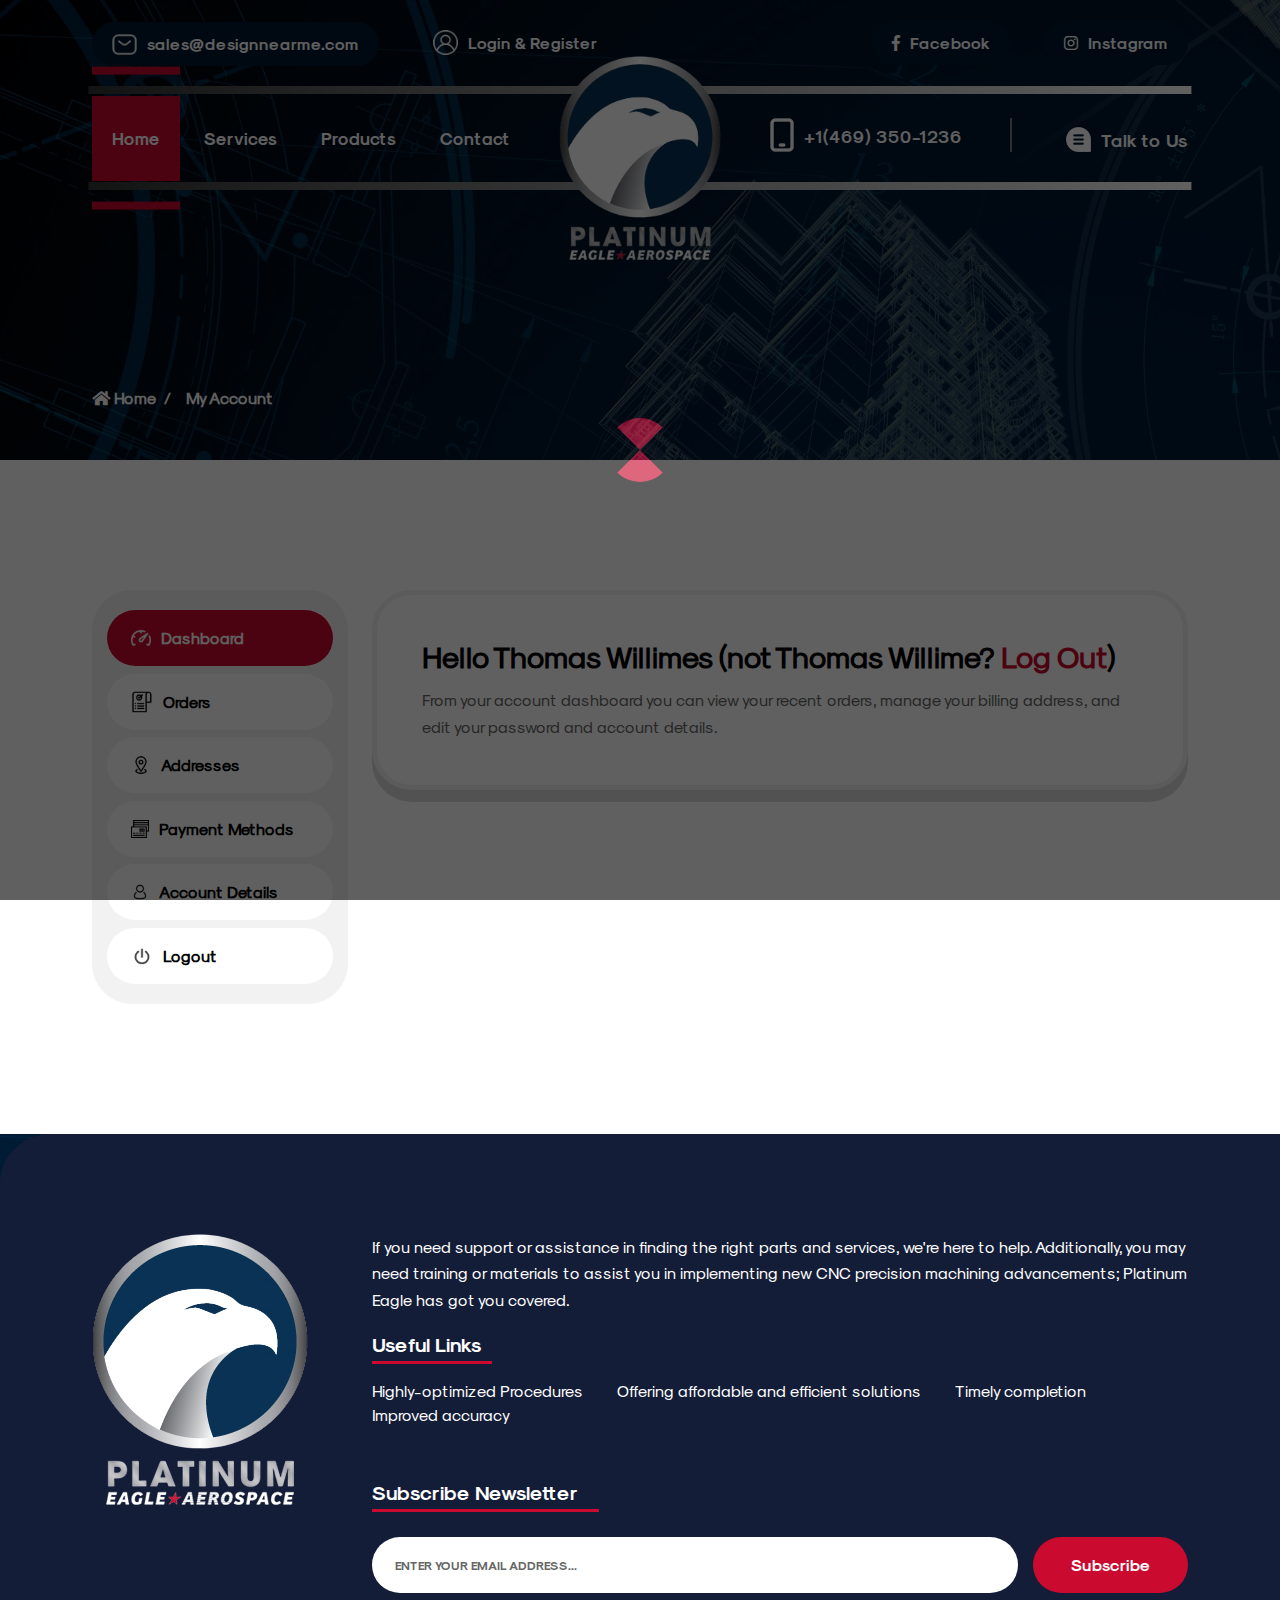
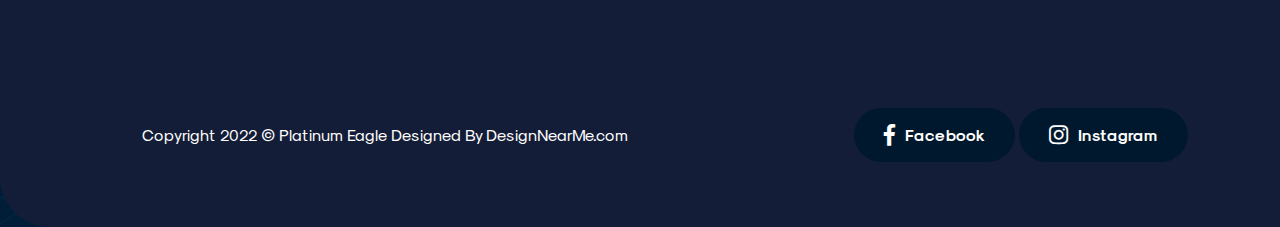
==== commit 9f89b6f5: "page title fixing" ====
--- a/account.html
+++ b/account.html
@@ -116,13 +116,12 @@
 	<main class="main">
 
 		<!-- PAGE TITLE  -->
-		<section class="page-title-area bg-attachment position-relative d-flex align-items-end" style="background-image: url('./assets/img/page-title/bg.jpg');">
+		<section class="page-title-area page-title-2 bg-attachment position-relative d-flex align-items-end" style="background-image: url('./assets/img/page-title/bg.jpg');">
 			<div class="section-overlay"></div>
 			<div class="container">
 				<div class="row align-items-center">
-					<div class="col-md-6 col-lg-5">
-						<div class="section-content white-content mb-80">
-							<h2 class="mb-20 d-none">Thank You</h2>
+					<div class="col-md-12">
+						<div class="section-content white-content mb-50 mb-md-30 mb-xs-30">
 							<div class="breadcrumb-wrapp d-flex align-items-center content-white fz-20 font-bold">
 								<a href="#"><i class="fas fa-home"></i> Home</a>
 								<a href="#">My Account</a>
--- a/assets/css/style.css
+++ b/assets/css/style.css
@@ -2023,6 +2023,9 @@
 .page-title-area {
    height: 670px;
 }
+.page-title-2 {
+	height: 460px;
+}
 .page-title-img img {
   height: 400px;
   border-radius: 200px;
@@ -2054,7 +2057,7 @@
 /* RESPONSIVE  */
 @media (min-width: 1200px) and (max-width: 1500px) {
    .page-title-img img {
-      height: 400px;
+      height: 360px;
       border-radius: 200px;
    }
    .fz-20 {
@@ -2075,6 +2078,9 @@
    .page-title-area {
       height: 550px;
    }
+   .page-title-2 {
+      height: 350px;
+   }
    .fz-20 {
       font-size: 14px;
    }
@@ -2091,7 +2097,10 @@
       border-radius: 150px;
    }
    .page-title-area {
-      height: 400px;
+      height: 300px;
+   }
+   .page-title-2 {
+      height: 250px;
    }
    .fz-20 {
       font-size: 14px;
@@ -2105,7 +2114,10 @@
 }
 @media (max-width: 767px) {
    .page-title-area {
-      height: 350px;
+      height: 260px;
+   }
+   .page-title-2 {
+      height: 200px;
    }
    .fz-20 {
       font-size: 14px;
